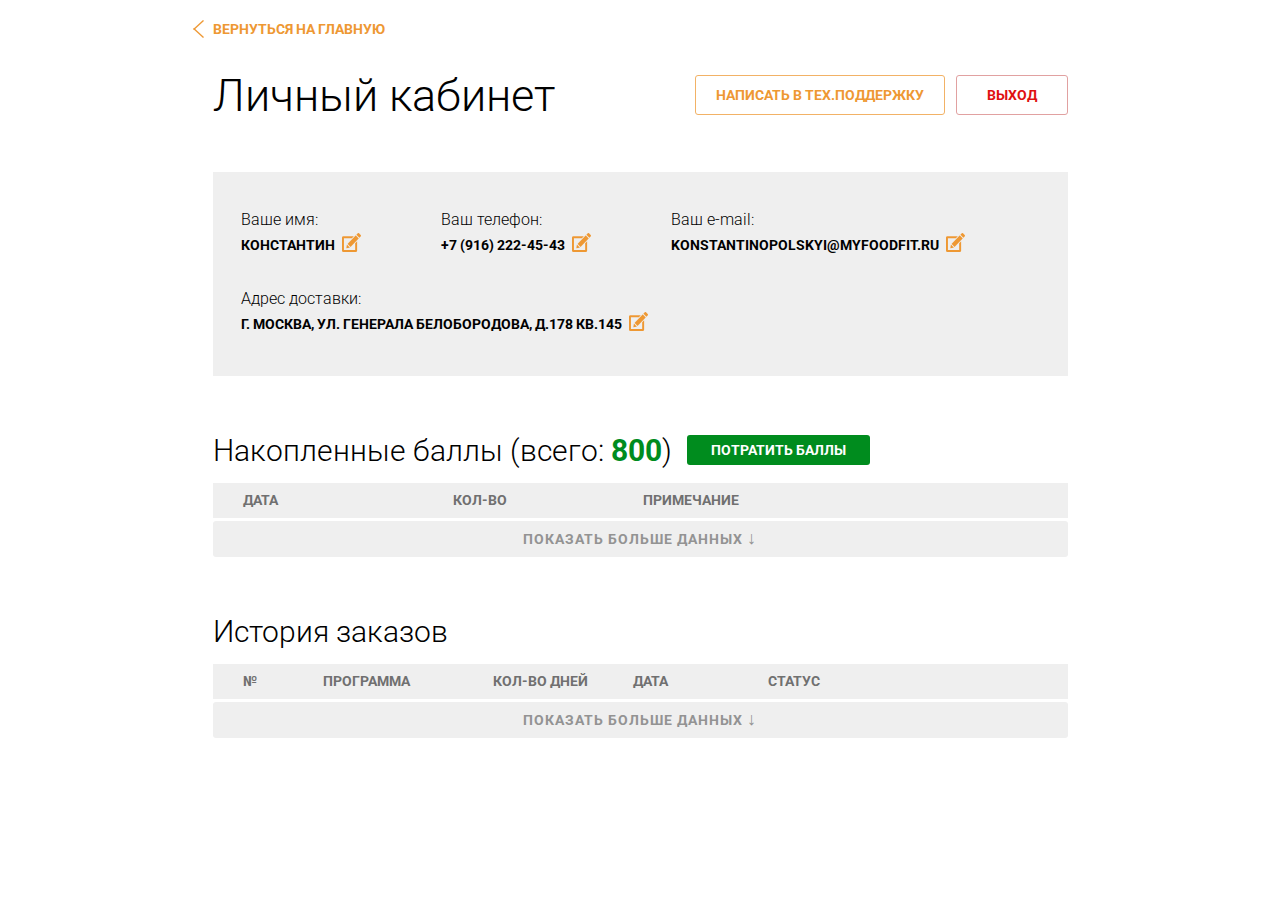
==== cabinet.html @ 125249e1 "cabinet, forms" ====
<!DOCTYPE html>
<html lang="ru">
    <head>
        <meta charset="utf-8" />
        <title>MY FOOD FIT</title>

        <link rel="stylesheet" href="https://fonts.googleapis.com/css?family=Roboto:300,300i,400,700&amp;subset=cyrillic" />
        <link rel="stylesheet" href="css/styles.css" />
        <link rel="stylesheet" href="js/slick/slick.css" />
        <link rel="stylesheet" href="js/chosen/chosen.css" />
        <link rel="stylesheet" href="js/jquery-ui-1.12.1.custom/jquery-ui.css" />

        <script src="js/jquery-3.2.1.min.js"></script>
        <script src="js/slick/slick.min.js"></script>
        <script src="js/jquery.scrollTo.min.js"></script>
        <script src="js/jquery.maskedinput.js"></script>
        <script src="js/validation/jquery.validate.min.js"></script>
        <script src="js/validation/messages_ru.js"></script>
        <script src="js/chosen/chosen.jquery.min.js"></script>
        <script src="js/jquery-ui-1.12.1.custom/jquery-ui.min.js"></script>
        <script src="js/jquery-ui-1.12.1.custom/datepicker-ru.js"></script>
        <script src="js/jquery.scrollTo.min.js"></script>
        <script src="js/tools.js"></script>

        <meta name="viewport" content="width=device-width" />
    </head>

    <body>

        <!-- wrapper -->
        <div class="wrapper">

            <!-- cabinet -->
            <div class="cabinet">
                <div class="cabinet-back-link"><a href="#">вернуться на главную</a></div>
                <div class="cabinet-header">
                    <div class="cabinet-header-title">Личный кабинет</div>
                    <div class="cabinet-header-links">
                        <a href="windows/support.html" class="support-link window-link">написать в тех.поддержку</a>
                        <a href="#" class="logout-link">выход</a>
                    </div>
                </div>

                <!-- cabinet profile -->
                <div class="cabinet-profile">
                    <div class="cabinet-profile-inner">
                        <div class="cabinet-profile-item">
                            <div class="cabinet-profile-item-title">Ваше имя:</div>
                            <div class="cabinet-profile-item-value">Константин <a href="#" class="cabinet-profile-item-edit"></a></div>

                        </div>
                        <div class="cabinet-profile-item">
                            <div class="cabinet-profile-item-title">Ваш телефон:</div>
                            <div class="cabinet-profile-item-value">+7 (916) 222-45-43 <a href="#" class="cabinet-profile-item-edit"></a></div>

                        </div>
                        <div class="cabinet-profile-item">
                            <div class="cabinet-profile-item-title">Ваш e-mail:</div>
                            <div class="cabinet-profile-item-value">konstantinopolskyi@myfoodfit.ru <a href="#" class="cabinet-profile-item-edit"></a></div>

                        </div>
                        <div class="cabinet-profile-item">
                            <div class="cabinet-profile-item-title">Адрес доставки:</div>
                            <div class="cabinet-profile-item-value">г. москва, ул. генерала белобородова, д.178 кв.145 <a href="#" class="cabinet-profile-item-edit"></a></div>

                        </div>
                    </div>
                </div>
                <!-- cabinet profile END -->

                <!-- cabinet block -->
                <div class="cabinet-block">
                    <div class="cabinet-block-header">Накопленные баллы (всего: <strong>800</strong>) <a href="#">потратить баллы</a></div>
                    <div class="cabinet-block-cols">
                        <div class="cabinet-block-col cabinet-block-col-1">Дата</div>
                        <div class="cabinet-block-col cabinet-block-col-2">Кол-во</div>
                        <div class="cabinet-block-col cabinet-block-col-3">Примечание</div>
                    </div>
                    <div class="cabinet-block-rows">
                        <div class="cabinet-block-row">
                            <div class="cabinet-block-row-item cabinet-block-row-item-1"><span class="cabinet-block-row-item-title-mobile">Дата:</span> 12.12.2017</div>
                            <div class="cabinet-block-row-item cabinet-block-row-item-2 inc"><span class="cabinet-block-row-item-title-mobile">Кол-во:</span> +250</div>
                            <div class="cabinet-block-row-item cabinet-block-row-item-3"><span class="cabinet-block-row-item-title-mobile">Примечание:</span> Начисление баллов за заказ №3288</div>
                        </div>
                        <div class="cabinet-block-row">
                            <div class="cabinet-block-row-item cabinet-block-row-item-1"><span class="cabinet-block-row-item-title-mobile">Дата:</span> 12.12.2017</div>
                            <div class="cabinet-block-row-item cabinet-block-row-item-2 dec"><span class="cabinet-block-row-item-title-mobile">Кол-во:</span> -100</div>
                            <div class="cabinet-block-row-item cabinet-block-row-item-3"><span class="cabinet-block-row-item-title-mobile">Примечание:</span> Списание баллов в оплату заказа №1122</div>
                        </div>
                        <div class="cabinet-block-row">
                            <div class="cabinet-block-row-item cabinet-block-row-item-1"><span class="cabinet-block-row-item-title-mobile">Дата:</span> 12.12.2017</div>
                            <div class="cabinet-block-row-item cabinet-block-row-item-2 inc"><span class="cabinet-block-row-item-title-mobile">Кол-во:</span> +250</div>
                            <div class="cabinet-block-row-item cabinet-block-row-item-3"><span class="cabinet-block-row-item-title-mobile">Примечание:</span> Начисление баллов за заказ №3344</div>
                        </div>
                    </div>
                    <div class="cabinet-block-ctrl">
                        <a href="#" class="cabinet-block-hide">Показать меньше данных <span class="arrow">&uarr;</span></a>
                        <a href="#" class="cabinet-block-more">Показать больше данных <span class="arrow">&darr;</span></a>
                    </div>
                </div>
                <!-- cabinet block END -->

                <!-- cabinet block -->
                <div class="cabinet-block">
                    <div class="cabinet-block-header">История заказов</div>
                    <div class="cabinet-block-cols">
                        <div class="cabinet-block-col cabinet-block-col-4">№</div>
                        <div class="cabinet-block-col cabinet-block-col-5">Программа</div>
                        <div class="cabinet-block-col cabinet-block-col-6">Кол-во дней</div>
                        <div class="cabinet-block-col cabinet-block-col-7">Дата</div>
                        <div class="cabinet-block-col cabinet-block-col-8">Статус</div>
                    </div>
                    <div class="cabinet-block-rows">
                        <div class="cabinet-block-row">
                            <div class="cabinet-block-row-item cabinet-block-row-item-4"><span class="cabinet-block-row-item-title-mobile">№:</span> 3288</div>
                            <div class="cabinet-block-row-item cabinet-block-row-item-5"><span class="cabinet-block-row-item-title-mobile">Программа:</span> Офис</div>
                            <div class="cabinet-block-row-item cabinet-block-row-item-6"><span class="cabinet-block-row-item-title-mobile">Кол-во дней:</span> 15</div>
                            <div class="cabinet-block-row-item cabinet-block-row-item-7"><span class="cabinet-block-row-item-title-mobile">Дата:</span> 04.09.2017</div>
                            <div class="cabinet-block-row-item cabinet-block-row-item-8 status-1"><span class="cabinet-block-row-item-title-mobile">Статус:</span> Получено</div>
                            <div class="cabinet-block-row-item cabinet-block-row-item-9"><a href="#">повторить</a></div>
                        </div>
                        <div class="cabinet-block-row">
                            <div class="cabinet-block-row-item cabinet-block-row-item-4"><span class="cabinet-block-row-item-title-mobile">№:</span> 6677</div>
                            <div class="cabinet-block-row-item cabinet-block-row-item-5"><span class="cabinet-block-row-item-title-mobile">Программа:</span> Снижение веса</div>
                            <div class="cabinet-block-row-item cabinet-block-row-item-6"><span class="cabinet-block-row-item-title-mobile">Кол-во дней:</span> 7</div>
                            <div class="cabinet-block-row-item cabinet-block-row-item-7"><span class="cabinet-block-row-item-title-mobile">Дата:</span> 11.08.2017</div>
                            <div class="cabinet-block-row-item cabinet-block-row-item-8 status-2"><span class="cabinet-block-row-item-title-mobile">Статус:</span> В пути</div>
                            <div class="cabinet-block-row-item cabinet-block-row-item-9"><a href="#">повторить</a></div>
                        </div>
                        <div class="cabinet-block-row">
                            <div class="cabinet-block-row-item cabinet-block-row-item-4"><span class="cabinet-block-row-item-title-mobile">№:</span> 3321</div>
                            <div class="cabinet-block-row-item cabinet-block-row-item-5"><span class="cabinet-block-row-item-title-mobile">Программа:</span> Баланс</div>
                            <div class="cabinet-block-row-item cabinet-block-row-item-6"><span class="cabinet-block-row-item-title-mobile">Кол-во дней:</span> 21</div>
                            <div class="cabinet-block-row-item cabinet-block-row-item-7"><span class="cabinet-block-row-item-title-mobile">Дата:</span> 21.07.2017</div>
                            <div class="cabinet-block-row-item cabinet-block-row-item-8 status-3"><span class="cabinet-block-row-item-title-mobile">Статус:</span> Отказ</div>
                            <div class="cabinet-block-row-item cabinet-block-row-item-9"><a href="#">повторить</a></div>
                        </div>
                    </div>
                    <div class="cabinet-block-ctrl">
                        <a href="#" class="cabinet-block-hide">Показать меньше данных <span class="arrow">&uarr;</span></a>
                        <a href="#" class="cabinet-block-more">Показать больше данных <span class="arrow">&darr;</span></a>
                    </div>
                </div>
                <!-- cabinet block END -->

            </div>
            <!-- cabinet END -->

        </div>
        <!-- wrapper END -->

    </body>
</html>
---- css/styles.css ----
* {outline:none}

html {min-width:320px}

body {min-width:320px; margin:0; padding:0; font:16px/24px Roboto, sans-serif; color:#707070; background:#fff; -webkit-text-size-adjust:100%}

a {color:#eb8e21; text-decoration:none}
a:hover {color:#3a3a3a}

img {border:none}

p {margin:16px 0; padding:0}

form {margin:0; padding:0}

.form-label {font-weight:300; color:#000; padding:23px 0 3px 0}
.form-input {position:relative}
.form-input-date:before {content:""; display:block; position:absolute; right:13px; top:16px; width:17px; height:18px; background:url(../images/form-input-date.svg)}

.form-input input,
.form-input textarea {position:relative; border:1px solid #c1c1c1; font:bold 14px/20px Roboto, sans-serif; text-transform:uppercase; color:#000; vertical-align:top; margin:0; padding:13px 24px 15px 24px; width:100%; height:50px; box-sizing:border-box; outline:none; border-radius:3px; background:url(../images/blank.gif); -webkit-appearance:none}
.form-input textarea {height:auto; resize:none; overflow:auto; text-transform:none}
.form-input input.error,
.form-input textarea.error {border-color:#f39898}

label.error {display:block; color:#e62c2c; font-size:11px; line-height:14px; font-style:italic}

::-ms-clear {display:none}

.form-select select {position:relative; border:1px solid #c1c1c1; font:bold 14px/20px Roboto, sans-serif; text-transform:uppercase; color:#000; vertical-align:top; margin:0; padding:13px 24px 15px 24px; width:100%; height:50px; box-sizing:border-box; outline:none; border-radius:3px; background:url(../images/blank.gif); -webkit-appearance:none}

.wrapper {min-width:320px; width:100%; position:relative; overflow:hidden}

.container {max-width:1110px; margin:0 auto; padding:0 15px}
.container:after {content:"."; display:block; clear:both; visibility:hidden; height:0}

@media screen and (max-width:1199px) {
    .container {padding:0 35px}
}

@media screen and (max-width:767px) {
    .container {padding:0 20px}
}

header {position:fixed; left:0; top:0; right:0; z-index:99}
header.fixed {background:#ee9833; height:100px}

.logo {float:left; line-height:0; margin:50px 0 0 0; position:relative; width:34%}
.logo img {width:201px; height:99px}

header.fixed .logo {margin:24px 0 0 0}
header.fixed .logo img {width:103px; height:51px}

@media screen and (max-width:1199px) {
    .logo {width:30%}
    .logo img {width:151px; height:75px}
}

@media screen and (max-width:767px) {
    .logo {width:auto; float:none; margin:0; position:absolute; left:0; right:0; text-align:center; top:110px}
    header.fixed .logo {top:0; margin:24px 0 0 0}
    header.fixed .logo img {width:103px; height:51px}
}

@media screen and (max-width:479px) {
    header.fixed .logo {margin-left:-50px}
}

.header-nav-link {display:none}

@media screen and (max-width:767px) {
    .header-nav-link {display:block; float:left; margin:30px 0 0 0; width:38px; height:19px; border-top:5px solid #fff; border-bottom:5px solid #fff; position:relative}
    .header-nav-link:after {content:""; display:block; position:absolute; left:0; top:7px; right:0; height:5px; background:#fff}
}

.mobile-menu {display:none}

@media screen and (max-width:767px) {
    .mobile-menu-open {overflow:hidden}
    .mobile-menu-open body {overflow:hidden}
    .mobile-menu-open .header-nav-link {z-index:99; border-top:none; border-bottom:none; width:29px; margin-left:-6px}
    .mobile-menu-open .header-nav-link:before,
    .mobile-menu-open .header-nav-link:after {content:""; display:block; position:absolute; left:0; top:7px; right:0; height:5px; background:#fff}
    .mobile-menu-open .header-nav-link:before {transform:rotate(45deg)}
    .mobile-menu-open .header-nav-link:after {transform:rotate(-45deg)}
    .mobile-menu-open .mobile-menu {display:block; position:fixed; left:0; top:0; right:0; bottom:0; z-index:98; background:rgba(210, 156, 60, .94); overflow:auto; padding:70px 20px 0 20px}
    .mobile-menu ul {margin:0; padding:0 0 70px 0; list-style:none; font-size:14px; line-height:46px; text-align:center; text-transform:uppercase; border-top:1px solid #f2b266}
    .mobile-menu ul li {border-bottom:1px solid #f2b266; margin:0; padding:0}
    .mobile-menu ul li a {display:block; color:#fff; text-decoration:none}
    .mobile-menu-cart-count {position:absolute; display:inline-block; vertical-align:top; margin:7px 0 0 3px; width:14px; height:14px; border-radius:50%; background:#fff4e8; font-size:9px; line-height:14px; color:#000}
}

nav {float:left; text-transform:uppercase; font-size:14px; font-weight:bold; padding:89px 0 0 0; letter-spacing:1px}
nav ul {margin:0; padding:0; list-style:none}
nav ul li {float:left; margin:0 0 0 40px; padding:0}
nav ul li:first-child {margin:0}
nav ul li a {color:#fff}
nav ul li a:hover {color:#fff}

header.fixed nav {padding:38px 0 0 0}

@media screen and (max-width:1199px) {
    nav {padding:80px 0 0 0}
}

@media screen and (max-width:767px) {
    nav {display:none}
}

.header-phone {float:left; text-transform:uppercase; color:#fff; letter-spacing:1px; padding:72px 0 0 140px}
.header-phone-title {opacity:.8; font-size:9px; line-height:12px}
.header-phone-link {font-weight:bold; padding:2px 0 0 0}
.header-phone-link a {color:#fff}

header.fixed .header-phone {padding-top:32px}

@media screen and (max-width:1199px) {
    .header-phone {padding:65px 0 0 60px}
}

@media screen and (max-width:767px) {
    .header-phone {display:none}
}

.header-ctrl {float:right; padding:78px 0 0 0}
.header-user {float:left; width:43px; height:43px; text-align:center; line-height:43px; border:1px solid #fff}
.header-user:before {content:""; display:inline-block; vertical-align:middle; width:19px; height:19px; background:url(../images/header-user.png)}
.header-cart {float:left; width:43px; height:43px; margin:0 0 0 5px; text-align:center; line-height:43px; border:1px solid #fff; background:#fff; position:relative}
.header-cart:before {content:""; display:inline-block; vertical-align:middle; width:20px; height:20px; background:url(../images/header-cart.png)}
.header-cart-count {display:block; position:absolute; right:-12px; top:-13px; width:23px; height:23px; border-radius:50%; background:#ee9833; color:#fff; font-size:12px; line-height:23px; text-align:center}

header.fixed  .header-ctrl {padding:27px 0 0 0}
header.fixed  .header-cart-count {background:#ffd7a8; color:#000}

@media screen and (max-width:1199px) {
    .header-ctrl {padding:68px 0 0 0}
}

@media screen and (max-width:767px) {
    .header-ctrl {padding:28px 0 0 0}
}

.slider-list {font-size:0; line-height:0; letter-spacing:-1px; position:relative; width:100%; white-space:nowrap}
.slider-item {display:inline-block; vertical-align:top; width:100%; background:#000 no-repeat center; background-size:cover; white-space:normal}
.slider-item-inner {height:675px; position:relative}
.slider-item-content {position:absolute; left:0; bottom:100px; right:0}
.slider-item-text {display:inline-block; vertical-align:top; color:#fff; font-weight:300; font-size:45px; line-height:50px; letter-spacing:0; padding:6px 18px 9px 18px; margin:0 0 0 -18px; background:rgba(0, 0, 0, .35)}
.slider-list .slick-dots {z-index:2; font-size:0; line-height:0; letter-spacing:-1px; margin:0; padding:0; list-style:none; position:absolute; bottom:51px; left:0; right:0; text-align:center}
.slider-list .slick-dots li {margin:0 5px; padding:0; display:inline-block; vertical-align:middle}
.slider-list .slick-dots li button {display:block; width:10px; height:10px; border-radius:50%; border:none; background:#fff; opacity:.25; margin:0; padding:0; outline:none; -webkit-appearance:none; cursor:pointer; font-size:0; line-height:0; text-indent:100px}
.slider-list .slick-dots li button:hover {opacity:.5}
.slider-list .slick-dots li.slick-active button {opacity:1; cursor:default; width:16px; height:16px}
.slider-list .slick-prev,
.slider-list .slick-next {display:block; position:absolute; z-index:2; top:50%; width:51px; height:102px; border:none; border-radius:0; background:url(../images/slider-arrows.png); margin:-51px 0 0 0; padding:0; outline:none; -webkit-appearance:none; cursor:pointer}
.slider-list .slick-prev {left:0}
.slider-list .slick-next {right:0; background-position:-52px top}

@media screen and (max-width:1199px) {
    .slider-item-inner {height:566px}
    .slider-item-content {bottom:66px}
    .slider-item-text {font-size:38px; line-height:42px}
    .slider-list .slick-dots {bottom:35px}
}

@media screen and (max-width:767px) {
    .slider-item-content {bottom:79px}
    .slider-item-text {font-size:28px; line-height:33px; margin:0}
    .slider-item-text br {display:none}
}

.how {padding:90px 0 97px 0}
.how h2 {text-align:center; margin:0; padding:0; font-weight:300; font-size:45px; line-height:50px; color:#383838}

@media screen and (max-width:1199px) {
    .how {padding:72px 0 23px 0}
    .how h2 {font-size:38px; line-height:42px}
}

@media screen and (max-width:767px) {
    .how {padding:62px 0 36px 0}
    .how h2 {font-size:28px; line-height:33px}
}

.how-steps {padding:66px 0 0 0}
.how-steps:before {content:""; display:block; width:896px; height:94px; margin:0 auto; background:url(../images/how.png)}
.how-step {float:left; width:33.33%; text-align:center; padding:35px 0 0 0}
.how-step-icon {display:none}
.how-step-text {margin:16px 0}

@media screen and (max-width:1199px) {
    .how-steps {padding:10px 0 0 0}
    .how-steps:before {display:none}
    .how-step {float:none; width:100%; display:table; text-align:left; padding:0; margin:0 0 60px 0}
    .how-step-icon {display:table-cell; vertical-align:bottom; line-height:0; padding:0 0 3px 60px; width:160px; text-align:center}
    .how-step-text {display:table-cell; vertical-align:bottom; margin:0; padding:0 60px 0 0}
    .how-step-text br {display:none}
    .how-step-text p {margin:0; display:inline}
}

@media screen and (max-width:767px) {
    .how-steps {padding:32px 0 0 0}
    .how-step {display:block; width:auto; margin:0 0 38px 0}
    .how-step-icon {display:block; padding:0; width:auto}
    .how-step-text {display:block; padding:17px 20px 0 20px; text-align:center}
}

.reviews {padding:0 0 115px 0}
.reviews-inner {margin:0 -30px; background:#ededed; border-radius:6px; padding:82px 0 100px 0}
.reviews-inner h2 {text-align:center; margin:0; padding:0 0 36px 0; font-weight:300; font-size:45px; line-height:50px; color:#000}
.reviews-slider {position:relative; width:100%; font-size:0; line-height:0; letter-spacing:-1px; white-space:nowrap; overflow:hidden}
.reviews-slider-item {display:inline-block; vertical-align:top; width:100%; position:relative; white-space:normal}
.reviews-slider-item-inner {display:table; width:720px; margin:0 auto}
.reviews-slider-item-photo {display:table-cell; vertical-align:top; width:321px; height:321px}
.reviews-slider-item-photo img {position:absolute; right:-160px; top:0; display:block; width:321px; border-radius:50%; opacity:.13}
.slick-current .reviews-slider-item-photo img {position:static; left:auto; right:auto; top:auto; opacity:1}
.slick-current+.slick-slide .reviews-slider-item-photo img {left:-160px; right:auto}
.reviews-slider-item-content {display:table-cell; vertical-align:middle; padding:0 0 0 45px}
.reviews-slider-item-name {text-transform:uppercase; font-weight:bold; font-size:16px; line-height:22px; letter-spacing:0; color:#000}
.reviews-slider-item-info {font-weight:300; font-size:14px; line-height:19px; letter-spacing:0; color:#6f6f6f; padding:20px 0 0 0}
.reviews-slider-item-text {font-weight:300; font-size:16px; line-height:26px; letter-spacing:0; color:#000; padding:25px 0 0 0}
.reviews-slider .slick-prev,
.reviews-slider .slick-next {display:block; position:absolute; z-index:2; top:50%; width:78px; height:78px; border:none; border-radius:50%; background:#fff; margin:-39px 0 0 0; padding:0; outline:none; -webkit-appearance:none; cursor:pointer}
.reviews-slider .slick-prev {left:120px}
.reviews-slider .slick-next {right:120px}
.reviews-slider .slick-prev:after,
.reviews-slider .slick-next:after {content:""; display:block; width:16px; height:28px; position:absolute; left:50%; top:50%; margin:-14px 0 0 -8px; background:url(../images/reviews-slider-arrows.png)}
.reviews-slider .slick-next:after {background-position:-17px top}

@media screen and (max-width:1199px) {
    .reviews {padding:0 0 95px 0}
    .reviews-inner {padding:73px 0 76px 0; margin:0 -35px; border-radius:0}
    .reviews-inner h2 {font-size:38px; line-height:42px; padding:0 0 54px 0}
    .reviews-slider-item-inner {width:540px}
    .reviews-slider-item-photo {width:257px; height:257px}
    .reviews-slider-item-photo img {position:static; left:auto; right:auto; top:auto; opacity:1; width:257px; height:257px}
    .reviews-slider .slick-prev {top:85px; margin-top:0; left:10px}
    .reviews-slider .slick-next {top:85px; margin-top:0; right:10px}
}

@media screen and (max-width:767px) {
    .reviews {padding:0}
    .reviews-inner {padding:58px 20px 75px 20px; margin:0 -20px}
    .reviews-inner h2 {font-size:28px; line-height:33px}
    .reviews-slider-item-inner {width:auto; display:block}
    .reviews-slider-item-photo {display:block; margin:0 auto}
    .reviews-slider-item-content {display:block; text-align:center; padding:33px 0 0 0}
}

.reviews-next {display:none}

@media screen and (max-width:767px) {
    .reviews-next {display:block; padding:30px 0 0 0}
    .reviews-next a {display:block; width:190px; height:50px; color:#fff; margin:0 auto; border-radius:3px; font-weight:bold; font-size:14px; line-height:50px; text-transform:uppercase; letter-spacing:1px; background:#ee9833; text-align:center}
    .reviews-next a:hover {background:#3a3a3a}
}

.reviews-preview {text-align:center; font-size:0; line-height:0; letter-spacing:-1px}
.reviews-preview-item {display:inline-block; vertical-align:top; position:relative; padding:60px 0 0 0; margin:0 0 0 120px}
.reviews-preview-item:first-child {margin:0}
.reviews-preview-item.active:after {content:""; display:block; width:0; height:0; border-top:17px solid #ededed; border-left:17px solid transparent; border-right:17px solid transparent; position:absolute; left:50%; top:0; margin-left:-17px}
.reviews-preview-item a {display:inline-block; max-width:100px}
.reviews-preview-item.active a {color:#3a3a3a}
.reviews-preview-item-img {width:64px; margin:0 auto; position:relative}
.reviews-preview-item.active .reviews-preview-item-img:after {content:""; display:block; position:absolute; left:-7px; top:-7px; right:-7px; bottom:-7px; border:3px solid #0e50a9; opacity:.1; border-radius:50%}
.reviews-preview-item-img img {width:100%; border-radius:50%}
.reviews-preview-item-name {font-weight:bold; text-transform:uppercase; font-size:14px; line-height:25px; letter-spacing:0; padding:11px 0 0 0}

@media screen and (max-width:1199px) {
    .reviews-preview-item {padding:40px 0 0 0; margin:0 0 0 50px}
    .reviews-preview-item:first-child {margin:0}
}

@media screen and (max-width:767px) {
    .reviews-preview {display:none}
}

.menu {background:#3a3a3a url(../images/menu.jpg) no-repeat center top; background-size:100% auto; padding:103px 0 132px 0}
.menu h2 {text-align:center; margin:0; padding:0; font-weight:300; font-size:45px; line-height:50px; color:#fff}

@media screen and (max-width:1199px) {
    .menu {padding:80px 0 103px 0}
    .menu h2 {font-size:38px; line-height:42px}
}

@media screen and (max-width:767px) {
    .menu {padding:68px 0 74px 0}
    .menu h2 {font-size:28px; line-height:33px; padding:0 30px}
}

.menu-types-mobile {display:none}

@media screen and (max-width:767px) {
    .menu-types-mobile {display:block; width:255px; margin:0 auto; padding:31px 0 0 0}
    .menu-types-mobile-title {color:#fff; font-weight:300; padding:0 0 2px 0}
    .menu-types-mobile-select {position:relative; cursor:pointer}
    .menu-types-mobile-select-value {position:relative; background:#fff; border-radius:3px; font-weight:bold; font-size:14px; line-height:50px; padding:0 0 0 25px; color:#000; text-transform:uppercase; box-shadow:0 2px 5px rgba(0, 0, 0, .4)}
    .menu-types-mobile-select-value:after {content:""; display:block; position:absolute; width:15px; height:9px; right:14px; top:21px; background:url(../images/select.png)}
    .menu-types-mobile-select.open .menu-types-mobile-select-value {border-radius:3px 3px 0 0}
    .menu-types-mobile-select.open .menu-types-mobile-select-value:after {background-position:left -10px}
    .menu-types-mobile-select-list {display:none; position:absolute; left:0; top:100%; right:0; background:#fff; border-radius:0 0 3px 3px; z-index:99; box-shadow:0 5px 5px rgba(0, 0, 0, .4)}
    .menu-types-mobile-select.open .menu-types-mobile-select-list {display:block}
    .menu-types-mobile-select-list ul {margin:0; padding:0; list-style:none; font-size:14px; font-weight:bold; text-transform:uppercase; line-height:50px}
    .menu-types-mobile-select-list ul li {margin:0; padding:0 0 0 25px}
    .menu-types-mobile-select-list ul li:last-child {border-radius:0 0 3px 3px}
    .menu-types-mobile-select-list ul li:hover,
    .menu-types-mobile-select-list ul li.active {background:#f0f0f0}
}

.menu-types {margin:0 -15px; padding:72px 0 0 0}
.menu-types:after {content:"."; display:block; clear:both; visibility:hidden; height:0}
.menu-type {float:left; width:25%; padding:0 15px; box-sizing:border-box}
.menu-type a {display:block; width:191px; margin:0 auto; position:relative; border-radius:3px; background:#ee9833; padding:0 32px 25px 32px; text-align:center}
.menu-type.active a {background:#fff; border-radius:3px 3px 0 0}
.menu-type.active a:after {content:""; display:block; width:0; height:0; position:absolute; right:0; bottom:-26px; border-top:26px solid #fff; border-right:38px solid transparent; border-left:217px solid transparent}
.menu-type-icon {line-height:88px; height:88px}
.menu-type-icon svg {display:inline-block; vertical-align:bottom}
.menu-type-icon path {fill:#fcd09d}
.menu-type.active .menu-type-icon path {fill:#cdcac7}
.menu-type-icon img {vertical-align:bottom}
.menu-type-icon img:nth-child(2) {display:none}
.menu-type.active .menu-type-icon img:nth-child(1) {display:none}
.menu-type.active .menu-type-icon img:nth-child(2) {display:inline-block}
.menu-type-title {text-transform:uppercase; font-weight:bold; font-size:14px; line-height:20px; color:#fff; padding:31px 0 0 0; letter-spacing:1px}
.menu-type.active .menu-type-title {color:#ee9833}
.menu-type-text {font-size:14px; line-height:20px; color:#fff; opacity:.8; padding:15px 0 0 0; min-height:80px}
.menu-type.active .menu-type-text {color:#707070}
.menu-type-price {font-size:20px; color:#fff}
.menu-type-price:before {content:""; display:block; width:65px; height:3px; background:#fff; opacity:.8; margin:12px auto 10px auto}
.menu-type.active .menu-type-price {color:#ee9833}
.menu-type.active .menu-type-price:before {background:#acacac}
.menu-type-link {margin:16px 0 0 0; border:1px solid #f2b266; height:48px; border-radius:3px; color:#fff; font-size:14px; font-weight:bold; line-height:48px; text-transform:uppercase; letter-spacing:1px}
.menu-type.active .menu-type-link {border-color:#ee9833; background:#ee9833}

@media screen and (max-width:1199px) {
    .menu-types {margin:0 45px; padding:43px 0 0 0; font-size:0; line-height:0; letter-spacing:-1px; white-space:nowrap}
    .menu-type {float:none; display:inline-block; vertical-align:top; font-size:16px; line-height:24px; letter-spacing:0; white-space:normal; width:50%; padding-bottom:26px}
    .slick-slide .menu-type-icon img {display:inline-block}
    .slick-slide .menu-type-icon img:nth-child(2) {display:none}
    .slick-slide.menu-type.active .menu-type-icon img:nth-child(1) {display:none}
    .slick-slide.menu-type.active .menu-type-icon img:nth-child(2) {display:inline-block}
    .menu-types .slick-prev,
    .menu-types .slick-next {display:block; position:absolute; z-index:2; top:202px; width:28px; height:51px; border:none; border-radius:0; background:url(../images/menu-types-arrows.png); margin:0; padding:0; outline:none; -webkit-appearance:none; cursor:pointer}
    .menu-types .slick-prev {left:-45px}
    .menu-types .slick-next {right:-45px; background-position:-30px top}
    .menu-types .slick-prev.slick-disabled,
    .menu-types .slick-next.slick-disabled {cursor:default; opacity:.4}
}

@media screen and (max-width:767px) {
    .menu-types {margin:0; padding:25px 0 0 0}
    .menu-type {display:none; width:100%}
    .menu-type.active {display:block}
}

.menu-tab {display:none}
.menu-tab.active {display:block}


.menu-days-mobile {display:none}

@media screen and (max-width:767px) {
    .menu-days-mobile {display:block; width:255px; margin:0 auto; padding:31px 0 10px 0}
    .menu-days-mobile-title {color:#fff; font-weight:300; padding:0 0 2px 0}
    .menu-days-mobile-select {position:relative; cursor:pointer}
    .menu-days-mobile-select-value {position:relative; background:#fff; border-radius:3px; font-weight:bold; font-size:14px; line-height:50px; padding:0 0 0 25px; color:#000; text-transform:uppercase; box-shadow:0 2px 5px rgba(0, 0, 0, .4)}
    .menu-days-mobile-select-value:after {content:""; display:block; position:absolute; width:15px; height:9px; right:14px; top:21px; background:url(../images/select.png)}
    .menu-days-mobile-select.open .menu-days-mobile-select-value {border-radius:3px 3px 0 0}
    .menu-days-mobile-select.open .menu-days-mobile-select-value:after {background-position:left -10px}
    .menu-days-mobile-select-list {display:none; position:absolute; left:0; top:100%; right:0; background:#fff; border-radius:0 0 3px 3px; z-index:99; box-shadow:0 5px 5px rgba(0, 0, 0, .4)}
    .menu-days-mobile-select.open .menu-days-mobile-select-list {display:block}
    .menu-days-mobile-select-list ul {margin:0; padding:0; list-style:none; font-size:14px; font-weight:bold; text-transform:uppercase; line-height:50px}
    .menu-days-mobile-select-list ul li {margin:0; padding:0 0 0 25px}
    .menu-days-mobile-select-list ul li:last-child {border-radius:0 0 3px 3px}
    .menu-days-mobile-select-list ul li:hover,
    .menu-days-mobile-select-list ul li.active {background:#f0f0f0}
}

.menu-days {text-align:center; font-weight:300; font-size:14px; line-height:20px; letter-spacing:1px; text-transform:uppercase; padding:77px 0 0 0}
.menu-days ul {display:inline-block; vertical-align:top; margin:0; padding:0; list-style:none}
.menu-days ul li {float:left; margin:0 0 0 12px; padding:0 5px 2px 5px}
.menu-days ul li:first-child {margin:0}
.menu-days ul li.active {font-weight:bold; border-bottom:3px solid #ee9833}
.menu-days ul li a {color:#fff}

@media screen and (max-width:1199px) {
    .menu-days {padding:61px 0 0 0}
}

@media screen and (max-width:767px) {
    .menu-days {display:none}
}

.menu-day {display:none; margin:0 -15px; font-size:0; line-height:0; letter-spacing:-1px; padding:23px 0 0 0}
.menu-day.active {display:block}
.menu-day-item {display:inline-block; vertical-align:top; width:25%; padding:25px 15px 0 15px; box-sizing:border-box}
.menu-day-item-inner {background:#fff; border-radius:3px 0 0 0}
.menu-day-item-img img {display:block; width:100%; border-radius:3px 0 0 0}
.menu-day-item-content {padding:0 30px 37px 30px}
.menu-day-item-text {font-size:16px; line-height:25px; letter-spacing:0; padding:24px 0 0 0; font-weight:300}
.menu-day-item-value {border-top:1px solid #e1e1e1; border-bottom:1px solid #e1e1e1; font-weight:bold; font-size:14px; line-height:20px; letter-spacing:0; padding:16px 0 13px 0; margin:25px 0 0 0}
.menu-day-item-value:after {content:"."; display:block; clear:both; visibility:hidden; height:0}
.menu-day-item-value-energy {float:left}
.menu-day-item-value-weight {float:right}
.menu-day-item-contain {margin:0; padding:13px 0 0 0; font-size:12px; line-height:25px; font-weight:300; letter-spacing:0}
.menu-day-item-contain:after {content:"."; display:block; clear:both; visibility:hidden; height:0}
.menu-day-item-contain dt {float:left; clear:left; margin:0; padding:0}
.menu-day-item-contain dd {float:right; clear:right; margin:0; padding:0}

@media screen and (max-width:1199px) {
    .menu-day {margin:0 auto; width:610px; padding:0}
    .menu-day-item {width:50%; padding-left:25px; padding-right:25px; padding-top:40px}
}

@media screen and (max-width:767px) {
    .menu-day {width:255px}
    .menu-day-item {width:100%; padding:15px 0 0 0}
}

.menu-day-summ {display:inline-block; vertical-align:top; width:25%; padding:25px 15px 0 15px; box-sizing:border-box}
.menu-day-summ-inner {background:#fff}
.menu-day-summ-content {padding:0 30px; height:300px}
.menu-day-summ-title {font-weight:bold; font-size:14px; text-transform:uppercase; color:#ee9833; line-height:25px; letter-spacing:1px; padding:23px 0 0 0}
.menu-day-summ-energy {font-weight:300; font-size:30px; line-height:30px; letter-spacing:0; color:#000}
.menu-day-summ-contain {margin:0; padding:0; font-size:16px; line-height:25px; font-weight:300; letter-spacing:0; padding:22px 0 0 0}
.menu-day-summ-contain:before {content:""; display:block; width:65px; height:1px; background:#e1e1e1; margin:0 0 21px 0}
.menu-day-summ-contain:after {content:"."; display:block; clear:both; visibility:hidden; height:0}
.menu-day-summ-contain dt {float:left; clear:left; margin:0; padding:0}
.menu-day-summ-contain dd {float:right; clear:right; margin:0; padding:0}

@media screen and (max-width:1199px) {
    .menu-day-summ {padding:40px 25px 0 25px; width:50%}
}

@media screen and (max-width:767px) {
    .menu-day-summ {padding:15px 0 0 0; width:100%}
}

.menu-day-form {display:inline-block; vertical-align:top; padding:25px 15px 0 15px; box-sizing:border-box}
.menu-day-form-inner {background:#fff}
.menu-day-form-content {padding:0 45px 0 30px; height:300px}
.menu-day-form-title {font-weight:bold; font-size:14px; text-transform:uppercase; color:#ee9833; line-height:25px; letter-spacing:1px; padding:23px 0 0 0}
.menu-day-form form {margin:0; padding:15px 0 0 0}

@media screen and (max-width:1199px) {
    .menu-day-form {padding:40px 25px 0 25px}
}

@media screen and (max-width:767px) {
    .menu-day-form {padding:15px 0 0 0; width:100%}
    .menu-day-form-content {padding:0 30px 30px 30px; height:auto}
}

.form-radio {margin:9px 0; font-size:14px; line-height:21px; letter-spacing:1px}
.form-radio:after {content:"."; display:block; clear:both; visibility:hidden; height:0}
.form-radio label {float:left; cursor:pointer}
.form-radio input {display:none}
.form-radio-text {position:relative; padding:0 0 0 30px; font-weight:bold; text-transform:uppercase; color:#000}
.form-radio-text:before {content:""; display:block; position:absolute; left:0; top:0; width:19px; height:19px; border:1px solid #d7d7d7; border-radius:50%}
.form-radio input:checked+.form-radio-text:after {content:""; display:block; position:absolute; left:6px; top:6px; width:9px; height:9px; background:#ee9833; border-radius:50%}
.form-radio-text-price {color:#13a100}
.form-radio-text-discount {font-weight:300; text-transform:none}

@media screen and (max-width:767px) {
    .form-radio-text-discount {display:block}
}

.form-submit {width:190px; margin:34px 0 0 0}
.form-submit input {display:block; vertical-align:top; position:relative; border-radius:3px; background:#ee9833; margin:0; padding:0; outline:none; width:100%; border:none; text-decoration:none; height:50px; box-sizing:border-box; color:#fff; text-align:center; font:bold 14px/50px Roboto, sans-serif; -webkit-appearance:none; cursor:pointer; letter-spacing:1px; text-transform:uppercase}
.form-submit input:hover {background:#3a3a3a}

@media screen and (max-width:767px) {
    .form-submit {margin:34px auto 0 auto}
}

footer {padding:93px 0 94px 0}
.footer-logo {float:left; line-height:0; width:25%}
.footer-logo img {width:152px; height:75px}
.footer-contacts {float:left; width:25%; text-transform:uppercase; padding:12px 0 0 0}
.footer-contacts-title {font-size:12px; opacity:.8}
.footer-contacts-link {font-size:20px; color:#00a4e0; padding:1px 0 0 0}
.footer-contacts-link a {color:#00a4e0}
.footer-social {float:left; width:25%; text-align:center; padding:23px 0 0 0; font-size:0; line-height:0; letter-spacing:-1px}
.footer-social a {display:inline-block; vertical-align:middle; width:41px; height:41px; line-height:41px; border-radius:50%; background:#537599; margin:0 0 0 2px}
.footer-social a:first-child {margin:0}
.footer-social a.footer-social-vk {background:#537599}
.footer-social a.footer-social-fb {background:#3e538e}
.footer-social a svg {display:inline-block; vertical-align:middle}

@media screen and (max-width:1199px) {
    footer {padding:73px 0 87px 0}
    .footer-logo img {width:116px; height:57px}
    .footer-contacts {padding:5px 0 0 0}
    .footer-contacts-link {font-size:16px; padding:0; margin:-1px 0 0 0}
    .footer-social {padding:8px 0 0 0}
}

@media screen and (max-width:767px) {
    footer {padding:55px 0 68px 0; text-align:center}
    .footer-logo {float:none; width:auto; padding:0 0 24px 0}
    .footer-contacts {float:none; width:auto; padding:14px 0 0 0}
    .footer-social {float:none; width:auto; padding:32px 0 0 0}
}

.window-open {overflow:hidden}
.window-open .wrapper {height:100%}

.window {position:fixed; left:0; top:0; right:0; bottom:0; z-index:99997; overflow:auto; background:rgba(129, 70, 31, .85)}
.window-loading {position:absolute; left:50%; top:50%; width:24px; height:24px; margin:-12px 0 0 -12px; background:url(../images/loading.gif)}
.window-container {position:absolute; z-index:99999; left:50%; top:50%}
.window-container-load {position:fixed; left:-9999px; top:-9999px}
.window-content {position:relative; background:#fff; border-radius:6px}
.window-close {display:block; position:absolute; width:27px; height:27px; right:15px; top:15px; z-index:99; background:url(../images/window-close.svg) no-repeat; background-size:100%}

.window-order {width:570px; padding:53px 110px 28px 110px}
.window-order-title {text-align:center; font-weight:300; font-size:45px; line-height:50px; color:#373737; padding:0 0 11px 0}
.window-order-title a {color:#ee9833; text-decoration:none; background:url(../images/dots.png) repeat-x left bottom; margin:0 22px}
.window-order-title span {margin:0 22px}

@media screen and (max-width:1199px) {
    .window-order {padding-left:70px; padding-right:70px}
}

@media screen and (max-width:767px) {
    .window-order {padding-left:25px; padding-right:25px; width:230px}
    .window-order-title {font-size:28px; line-height:32px}
}

.cols {margin:0 -25px}
.cols:after {content:"."; display:block; clear:both; visibility:hidden; height:0}
.col-half {float:left; width:50%; padding:0 25px; box-sizing:border-box}

@media screen and (max-width:767px) {
    .cols {margin:0}
    .col-half {float:none; width:auto; padding:0}
}

.window-order .form-submit {width:290px; margin:0 auto; padding:36px 0 0 0}
.window-order .form-submit input {height:70px; line-height:70px; font-size:18px}
.window-order .form-submit-2 {width:180px}

@media screen and (max-width:767px) {
    .window-order .form-submit {width:100%}
    .window-order .form-submit input {font-size:16px}
    .window-order .form-submit-2 {width:100%}
}

.form-notice {text-align:center; font-weight:300; line-height:21px; color:#000; padding:24px 0 0 0}
.form-notice a {color:#0e50a9}

.form-error {text-align:center; color:#e62c2c; font-weight:300; padding:31px 0 38px 0}
.form-error:before {content:""; display:inline-block; vertical-align:middle; width:42px; height:38px; background:url(../images/form-error.png); margin:-2px 15px 0 0}

.window-forgot-link {font-size:14px; font-weight:bold; text-transform:uppercase}
.window-forgot-link a {color:#ee9833; text-decoration:none}

.window-social {border-top:1px solid #c1c1c1; margin:49px 0 0 0; position:relative; padding:44px 0 20px 0}
.window-social-title {position:absolute; left:0; top:-14px; right:0; text-align:center}
.window-social-title-text {display:inline-block; vertical-align:top; color:#000; font-weight:bold; font-size:14px; padding:0 7px; background:#fff}
.window-social-text {text-align:center; color:#000; font-weight:300}
.window-social .footer-social {float:none; width:auto; padding:8px 0 0 0}
.window-social .footer-social a {margin:0 6px}

.cabinet {max-width:855px; margin:0 auto; padding:0 15px 58px 15px}

@media screen and (max-width:1199px) {
    .cabinet {padding-left:35px; padding-right:35px}
}

@media screen and (max-width:767px) {
    .cabinet {padding-left:20px; padding-right:20px}
}

.cabinet-back-link {text-transform:uppercase; font-size:14px; font-weight:bold; padding:17px 0 0 0}
.cabinet-back-link a {position:relative; color:#ee9833; text-decoration:none}
.cabinet-back-link a:before {content:""; display:inline-block; vertical-align:top; width:11px; height:18px; position:absolute; left:-20px; top:50%; margin-top:-9px; background:url(../images/cabinet-back-link.png)}

@media screen and (max-width:767px) {
    .cabinet-back-link {padding-left:17px}
}

.cabinet-header:after {content:"."; display:block; clear:both; visibility:hidden; height:0}
.cabinet-header-title {float:left; color:#000; font-size:45px; font-weight:300; line-height:50px; padding:30px 0 0 0}
.cabinet-header-links {float:right; font-size:0; line-height:0; letter-spacing:-1px; padding:34px 0 0 0}
.cabinet-header-links a {display:inline-block; vertical-align:top; font-size:14px; font-weight:bold; line-height:38px; letter-spacing:0; margin:0 0 0 11px; text-decoration:none; border-radius:3px; border-width:1px; border-style:solid; text-transform:uppercase}
.cabinet-header-links a:first-child {margin:0}
.cabinet-header-links a.support-link {padding:0 20px; border-color:#f2b266; color:#ee9833}
.cabinet-header-links a.logout-link {padding:0 30px; border-color:#e1a1a1; color:#df1111}

@media screen and (max-width:1199px) {
    .cabinet-header-title {font-size:38px}
}

@media screen and (max-width:767px) {
    .cabinet-header-title {font-size:25px; float:none; text-align:center; padding:20px 0 0 0}
    .cabinet-header-links {float:none; padding:14px 0 0 0}
    .cabinet-header-links a {display:block; margin:0 auto 10px auto; text-align:center}
    .cabinet-header-links a:first-child {margin:0 auto 10px auto}
    .cabinet-header-links a.support-link {padding:0; width:253px}
    .cabinet-header-links a.logout-link {padding:0; width:112px}
}

.cabinet-profile {background:#efefef; padding:21px 28px 25px 28px; margin:51px 0 0 0}
.cabinet-profile-inner {margin:0 0 0 -80px}
.cabinet-profile-inner:after {content:"."; display:block; clear:both; visibility:hidden; height:0}
.cabinet-profile-item {float:left; white-space:nowrap; margin:0 0 0 80px; color:#000; padding:15px 0}
.cabinet-profile-item-title {font-weight:300}
.cabinet-profile-item-value {font-weight:bold; font-size:14px; text-transform:uppercase; padding:1px 0 0 0}
.cabinet-profile-item-edit {display:inline-block; vertical-align:top; width:19px; height:19px; background:url(../images/cabinet-profile-item-edit.png); margin:0 0 0 4px}

@media screen and (max-width:1199px) {
    .cabinet-profile {margin-left:-35px; margin-right:-35px; padding-left:35px; padding-right:35px}
    .cabinet-profile-inner {margin:0 0 0 -30px}
    .cabinet-profile-item {margin:0 0 0 30px}
}

@media screen and (max-width:767px) {
    .cabinet-profile {margin-left:-20px; margin-right:-20px; padding-left:20px; padding-right:20px}
    .cabinet-profile-inner {margin:0}
    .cabinet-profile-item {margin:0; float:none; white-space:normal}
}

.cabinet-block {padding:58px 0 0 0}
.cabinet-block-header {font-weight:300; font-size:30px; line-height:34px; color:#000}
.cabinet-block-header strong {font-weight:bold; color:#008c1e}
.cabinet-block-header a {display:inline-block; margin:-6px 0 0 8px; vertical-align:middle; color:#fff; font-weight:bold; font-size:14px; line-height:30px; border-radius:3px; background:#008c1e; text-decoration:none; text-transform:uppercase; padding:0 24px}

@media screen and (max-width:1199px) {
    .cabinet-block-header {font-size:27px}
}

@media screen and (max-width:767px) {
    .cabinet-block-header {font-size:25px; line-height:30px}
    .cabinet-block-header a {display:block; width:182px; margin:11px 0 0 0; padding:0; text-align:center}
}

.cabinet-block-cols {background:#efefef; font-weight:bold; font-size:14px; line-height:35px; text-transform:uppercase; margin:15px 0 0 0}
.cabinet-block-cols:after {content:"."; display:block; clear:both; visibility:hidden; height:0}
.cabinet-block-col {float:left; padding:0 0 0 30px}
.cabinet-block-col-1 {width:180px}
.cabinet-block-col-2 {width:160px}
.cabinet-block-col-3 {width:385px}
.cabinet-block-col-4 {width:50px}
.cabinet-block-col-5 {width:140px}
.cabinet-block-col-6 {width:110px}
.cabinet-block-col-7 {width:105px}
.cabinet-block-col-8 {width:110px}

@media screen and (max-width:1199px) {
    .cabinet-block-cols {margin-left:-35px; margin-right:-35px; padding-left:5px}
    .cabinet-block-col-1 {width:140px}
    .cabinet-block-col-2 {width:130px}
    .cabinet-block-col-3 {width:350px}
    .cabinet-block-col-4 {width:40px}
    .cabinet-block-col-5 {width:120px}
    .cabinet-block-col-6 {width:95px}
    .cabinet-block-col-7 {width:85px}
    .cabinet-block-col-8 {width:80px}
}

@media screen and (max-width:767px) {
    .cabinet-block-cols {display:none}
}

.cabinet-block-rows {display:none}
.cabinet-block.open .cabinet-block-rows {display:block}
.cabinet-block-row {border-top:1px solid #e4e4e4; padding:22px 0 21px 0}
.cabinet-block-row:first-child {border-top:none}
.cabinet-block-row:after {content:"."; display:block; clear:both; visibility:hidden; height:0}
.cabinet-block-row-item {float:left; padding:0 0 0 30px}
.cabinet-block-row-item-1 {width:180px; font-weight:300; color:#000}
.cabinet-block-row-item-2 {width:160px; font-weight:bold}
.cabinet-block-row-item-2.inc {color:#008c1e}
.cabinet-block-row-item-2.dec {color:#df1111}
.cabinet-block-row-item-3 {width:385px; font-weight:300; color:#000}
.cabinet-block-row-item-4 {width:50px; font-weight:300; color:#000}
.cabinet-block-row-item-5 {width:140px; font-weight:bold; color:#ee9833}
.cabinet-block-row-item-6 {width:110px; font-weight:300; color:#000}
.cabinet-block-row-item-7 {width:105px; font-weight:300; color:#000}
.cabinet-block-row-item-8 {width:110px; font-weight:300; color:#000}
.cabinet-block-row-item-8.status-1 {color:#008c1e}
.cabinet-block-row-item-8.status-2 {color:#000}
.cabinet-block-row-item-8.status-3 {color:#b63636}
.cabinet-block-row-item-9 a {display:block; width:130px; height:30px; margin:-3px 0 0 0; text-align:center; border-radius:3px; color:#fff; background:#ee9833; font-size:14px; font-weight:bold; line-height:30px; text-transform:uppercase; text-decoration:none}
.cabinet-block-ctrl {text-transform:uppercase; font-weight:bold; font-size:14px; line-height:35px; padding:3px 0 0 0; letter-spacing:1px; text-align:center}
.cabinet-block-ctrl:after {content:"."; display:block; clear:both; visibility:hidden; height:0}
.cabinet-block-ctrl .arrow {font:18px/35px Arial, sans-serif}
a.cabinet-block-hide {display:none; background:#efefef; color:#939393; text-decoration:none; border-radius:3px}
.cabinet-block.open a.cabinet-block-hide {display:block}
a.cabinet-block-more {display:block; background:#efefef; color:#939393; text-decoration:none; border-radius:3px}
.cabinet-block.open a.cabinet-block-more {display:none}

@media screen and (max-width:1199px) {
    .cabinet-block-rows {margin-left:-35px; margin-right:-35px}
    .cabinet-block-ctrl {margin-left:-35px; margin-right:-35px}
    a.cabinet-block-hide {border-radius:0}
    a.cabinet-block-more {border-radius:0}
    .cabinet-block-row {padding-left:5px}
    .cabinet-block-row-item-1 {width:140px}
    .cabinet-block-row-item-2 {width:130px}
    .cabinet-block-row-item-3 {width:350px}
    .cabinet-block-row-item-4 {width:40px}
    .cabinet-block-row-item-5 {width:120px}
    .cabinet-block-row-item-6 {width:95px}
    .cabinet-block-row-item-7 {width:85px}
    .cabinet-block-row-item-8 {width:80px}
}

.cabinet-block-row-item-title-mobile {display:none}

@media screen and (max-width:767px) {
    .cabinet-block-ctrl {margin-left:-20px; margin-right:-20px}
    .cabinet-block-rows {margin-left:-20px; margin-right:-20px}
    .cabinet-block-row {padding-left:20px; padding-right:20px; padding-top:11px}
    .cabinet-block-row-item {float:none; padding:11px 0 0 0}
    .cabinet-block-row-item-1 {width:auto}
    .cabinet-block-row-item-2 {width:auto}
    .cabinet-block-row-item-3 {width:auto}
    .cabinet-block-row-item-4 {width:auto}
    .cabinet-block-row-item-5 {width:auto}
    .cabinet-block-row-item-6 {width:auto}
    .cabinet-block-row-item-7 {width:auto}
    .cabinet-block-row-item-8 {width:auto}
    .cabinet-block-row-item-title-mobile {display:inline; color:#939393; font-size:14px; font-weight:bold; text-transform:uppercase}
    .cabinet-block-row-item-3 .cabinet-block-row-item-title-mobile {display:block}
}
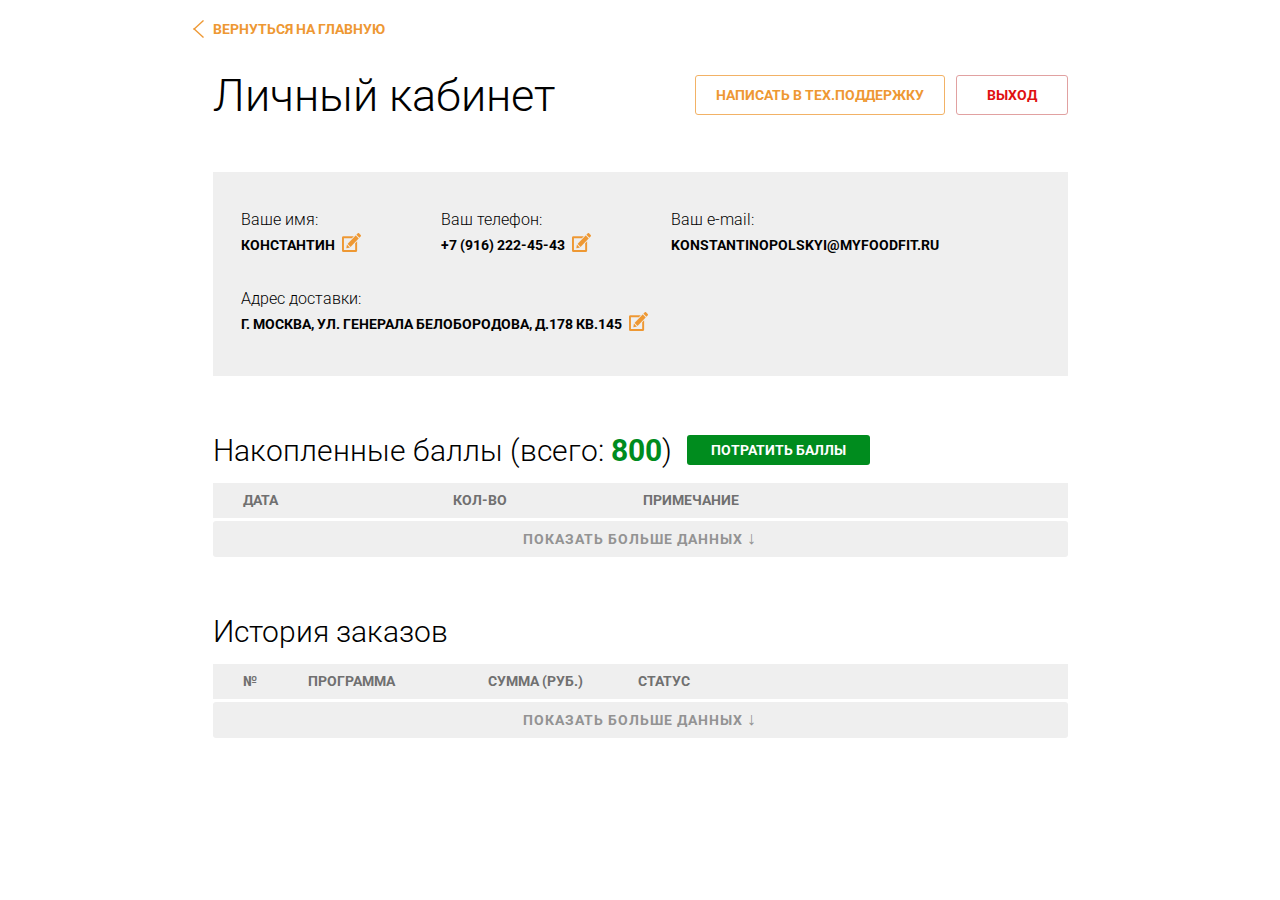
==== commit ad644bcc: "updates" ====
--- a/cabinet.html
+++ b/cabinet.html
@@ -56,7 +56,7 @@
                         </div>
                         <div class="cabinet-profile-item">
                             <div class="cabinet-profile-item-title">Ваш e-mail:</div>
-                            <div class="cabinet-profile-item-value">konstantinopolskyi@myfoodfit.ru <a href="#" class="cabinet-profile-item-edit"></a></div>
+                            <div class="cabinet-profile-item-value">konstantinopolskyi@myfoodfit.ru</div>
 
                         </div>
                         <div class="cabinet-profile-item">
@@ -106,34 +106,33 @@
                     <div class="cabinet-block-cols">
                         <div class="cabinet-block-col cabinet-block-col-4">№</div>
                         <div class="cabinet-block-col cabinet-block-col-5">Программа</div>
-                        <div class="cabinet-block-col cabinet-block-col-6">Кол-во дней</div>
-                        <div class="cabinet-block-col cabinet-block-col-7">Дата</div>
-                        <div class="cabinet-block-col cabinet-block-col-8">Статус</div>
+                        <div class="cabinet-block-col cabinet-block-col-6">Сумма (руб.)</div>
+                        <div class="cabinet-block-col cabinet-block-col-7">Статус</div>
                     </div>
                     <div class="cabinet-block-rows">
                         <div class="cabinet-block-row">
                             <div class="cabinet-block-row-item cabinet-block-row-item-4"><span class="cabinet-block-row-item-title-mobile">№:</span> 3288</div>
                             <div class="cabinet-block-row-item cabinet-block-row-item-5"><span class="cabinet-block-row-item-title-mobile">Программа:</span> Офис</div>
-                            <div class="cabinet-block-row-item cabinet-block-row-item-6"><span class="cabinet-block-row-item-title-mobile">Кол-во дней:</span> 15</div>
-                            <div class="cabinet-block-row-item cabinet-block-row-item-7"><span class="cabinet-block-row-item-title-mobile">Дата:</span> 04.09.2017</div>
-                            <div class="cabinet-block-row-item cabinet-block-row-item-8 status-1"><span class="cabinet-block-row-item-title-mobile">Статус:</span> Получено</div>
-                            <div class="cabinet-block-row-item cabinet-block-row-item-9"><a href="#">повторить</a></div>
+                            <div class="cabinet-block-row-item cabinet-block-row-item-6"><span class="cabinet-block-row-item-title-mobile">Сумма (руб.):</span> 15 000</div>
+                            <div class="cabinet-block-row-item cabinet-block-row-item-7 status-1"><span class="cabinet-block-row-item-title-mobile">Статус:</span> Получено</div>
+                            <div class="cabinet-block-row-item cabinet-block-row-item-8"><a href="#">повторить</a></div>
+                            <div class="cabinet-block-row-item cabinet-block-row-item-9"><a href="#">подробнее <span class="arrow">&darr;</span></a></div>
                         </div>
                         <div class="cabinet-block-row">
                             <div class="cabinet-block-row-item cabinet-block-row-item-4"><span class="cabinet-block-row-item-title-mobile">№:</span> 6677</div>
                             <div class="cabinet-block-row-item cabinet-block-row-item-5"><span class="cabinet-block-row-item-title-mobile">Программа:</span> Снижение веса</div>
-                            <div class="cabinet-block-row-item cabinet-block-row-item-6"><span class="cabinet-block-row-item-title-mobile">Кол-во дней:</span> 7</div>
-                            <div class="cabinet-block-row-item cabinet-block-row-item-7"><span class="cabinet-block-row-item-title-mobile">Дата:</span> 11.08.2017</div>
-                            <div class="cabinet-block-row-item cabinet-block-row-item-8 status-2"><span class="cabinet-block-row-item-title-mobile">Статус:</span> В пути</div>
-                            <div class="cabinet-block-row-item cabinet-block-row-item-9"><a href="#">повторить</a></div>
+                            <div class="cabinet-block-row-item cabinet-block-row-item-6"><span class="cabinet-block-row-item-title-mobile">Сумма (руб.):</span> 70 000</div>
+                            <div class="cabinet-block-row-item cabinet-block-row-item-7 status-2"><span class="cabinet-block-row-item-title-mobile">Статус:</span> В пути</div>
+                            <div class="cabinet-block-row-item cabinet-block-row-item-8"><a href="#">повторить</a></div>
+                            <div class="cabinet-block-row-item cabinet-block-row-item-9"><a href="#">подробнее <span class="arrow">&darr;</span></a></div>
                         </div>
                         <div class="cabinet-block-row">
                             <div class="cabinet-block-row-item cabinet-block-row-item-4"><span class="cabinet-block-row-item-title-mobile">№:</span> 3321</div>
                             <div class="cabinet-block-row-item cabinet-block-row-item-5"><span class="cabinet-block-row-item-title-mobile">Программа:</span> Баланс</div>
-                            <div class="cabinet-block-row-item cabinet-block-row-item-6"><span class="cabinet-block-row-item-title-mobile">Кол-во дней:</span> 21</div>
-                            <div class="cabinet-block-row-item cabinet-block-row-item-7"><span class="cabinet-block-row-item-title-mobile">Дата:</span> 21.07.2017</div>
-                            <div class="cabinet-block-row-item cabinet-block-row-item-8 status-3"><span class="cabinet-block-row-item-title-mobile">Статус:</span> Отказ</div>
-                            <div class="cabinet-block-row-item cabinet-block-row-item-9"><a href="#">повторить</a></div>
+                            <div class="cabinet-block-row-item cabinet-block-row-item-6"><span class="cabinet-block-row-item-title-mobile">Сумма (руб.):</span> 21 000</div>
+                            <div class="cabinet-block-row-item cabinet-block-row-item-7 status-3"><span class="cabinet-block-row-item-title-mobile">Статус:</span> Отказ</div>
+                            <div class="cabinet-block-row-item cabinet-block-row-item-8"><a href="#">повторить</a></div>
+                            <div class="cabinet-block-row-item cabinet-block-row-item-9"><a href="#">подробнее <span class="arrow">&darr;</span></a></div>
                         </div>
                     </div>
                     <div class="cabinet-block-ctrl">
--- a/css/styles.css
+++ b/css/styles.css
@@ -30,6 +30,7 @@
 .form-select select {position:relative; border:1px solid #c1c1c1; font:bold 14px/20px Roboto, sans-serif; text-transform:uppercase; color:#000; vertical-align:top; margin:0; padding:13px 24px 15px 24px; width:100%; height:50px; box-sizing:border-box; outline:none; border-radius:3px; background:url(../images/blank.gif); -webkit-appearance:none}
 
 .wrapper {min-width:320px; width:100%; position:relative; overflow:hidden}
+.wrapper-inner {padding:100px 0 0 0}
 
 .container {max-width:1110px; margin:0 auto; padding:0 15px}
 .container:after {content:"."; display:block; clear:both; visibility:hidden; height:0}
@@ -44,12 +45,15 @@
 
 header {position:fixed; left:0; top:0; right:0; z-index:99}
 header.fixed {background:#ee9833; height:100px}
+.wrapper-inner header {background:#ee9833; height:100px}
 
 .logo {float:left; line-height:0; margin:50px 0 0 0; position:relative; width:34%}
 .logo img {width:201px; height:99px}
 
-header.fixed .logo {margin:24px 0 0 0}
-header.fixed .logo img {width:103px; height:51px}
+header.fixed .logo,
+.wrapper-inner header .logo {margin:24px 0 0 0}
+header.fixed .logo img,
+.wrapper-inner header .logo img {width:103px; height:51px}
 
 @media screen and (max-width:1199px) {
     .logo {width:30%}
@@ -58,12 +62,15 @@
 
 @media screen and (max-width:767px) {
     .logo {width:auto; float:none; margin:0; position:absolute; left:0; right:0; text-align:center; top:110px}
-    header.fixed .logo {top:0; margin:24px 0 0 0}
-    header.fixed .logo img {width:103px; height:51px}
+    header.fixed .logo,
+    .wrapper-inner header .logo {top:0; margin:24px 0 0 0}
+    header.fixed .logo img,
+    .wrapper-inner header .logo img {width:103px; height:51px}
 }
 
 @media screen and (max-width:479px) {
-    header.fixed .logo {margin-left:-50px}
+    header.fixed .logo,
+    .wrapper-inner header .logo {margin-left:-50px}
 }
 
 .header-nav-link {display:none}
@@ -78,16 +85,18 @@
 @media screen and (max-width:767px) {
     .mobile-menu-open {overflow:hidden}
     .mobile-menu-open body {overflow:hidden}
-    .mobile-menu-open .header-nav-link {z-index:99; border-top:none; border-bottom:none; width:29px; margin-left:-6px}
+    .mobile-menu-open .header-nav-link {z-index:99; border-top:none; border-bottom:none; width:29px; float:right}
     .mobile-menu-open .header-nav-link:before,
     .mobile-menu-open .header-nav-link:after {content:""; display:block; position:absolute; left:0; top:7px; right:0; height:5px; background:#fff}
     .mobile-menu-open .header-nav-link:before {transform:rotate(45deg)}
     .mobile-menu-open .header-nav-link:after {transform:rotate(-45deg)}
     .mobile-menu-open .mobile-menu {display:block; position:fixed; left:0; top:0; right:0; bottom:0; z-index:98; background:rgba(210, 156, 60, .94); overflow:auto; padding:70px 20px 0 20px}
-    .mobile-menu ul {margin:0; padding:0 0 70px 0; list-style:none; font-size:14px; line-height:46px; text-align:center; text-transform:uppercase; border-top:1px solid #f2b266}
+    .mobile-menu ul {margin:0; padding:0 0 70px 0; list-style:none; font-size:14px; line-height:46px; text-align:center; text-transform:uppercase; border-top:1px solid #f2b266; letter-spacing:1px; font-weight:bold}
     .mobile-menu ul li {border-bottom:1px solid #f2b266; margin:0; padding:0}
     .mobile-menu ul li a {display:block; color:#fff; text-decoration:none}
     .mobile-menu-cart-count {position:absolute; display:inline-block; vertical-align:top; margin:7px 0 0 3px; width:14px; height:14px; border-radius:50%; background:#fff4e8; font-size:9px; line-height:14px; color:#000}
+    .mobile-menu-phone {position:fixed; left:0; bottom:16px; right:0; text-align:center; z-index:98; font-weight:bold}
+    .mobile-menu-phone a {color:#fff; text-decoration:none}
 }
 
 nav {float:left; text-transform:uppercase; font-size:14px; font-weight:bold; padding:89px 0 0 0; letter-spacing:1px}
@@ -97,7 +106,8 @@
 nav ul li a {color:#fff}
 nav ul li a:hover {color:#fff}
 
-header.fixed nav {padding:38px 0 0 0}
+header.fixed nav,
+.wrapper-inner header nav {padding:38px 0 0 0}
 
 @media screen and (max-width:1199px) {
     nav {padding:80px 0 0 0}
@@ -112,7 +122,8 @@
 .header-phone-link {font-weight:bold; padding:2px 0 0 0}
 .header-phone-link a {color:#fff}
 
-header.fixed .header-phone {padding-top:32px}
+header.fixed .header-phone,
+.wrapper-inner header .header-phone {padding-top:32px}
 
 @media screen and (max-width:1199px) {
     .header-phone {padding:65px 0 0 60px}
@@ -129,8 +140,10 @@
 .header-cart:before {content:""; display:inline-block; vertical-align:middle; width:20px; height:20px; background:url(../images/header-cart.png)}
 .header-cart-count {display:block; position:absolute; right:-12px; top:-13px; width:23px; height:23px; border-radius:50%; background:#ee9833; color:#fff; font-size:12px; line-height:23px; text-align:center}
 
-header.fixed  .header-ctrl {padding:27px 0 0 0}
-header.fixed  .header-cart-count {background:#ffd7a8; color:#000}
+header.fixed .header-ctrl,
+.wrapper-inner header .header-ctrl {padding:27px 0 0 0}
+header.fixed .header-cart-count,
+.wrapper-inner header .header-cart-count {background:#ffd7a8; color:#000}
 
 @media screen and (max-width:1199px) {
     .header-ctrl {padding:68px 0 0 0}
@@ -459,6 +472,8 @@
 .form-radio input:checked+.form-radio-text:after {content:""; display:block; position:absolute; left:6px; top:6px; width:9px; height:9px; background:#ee9833; border-radius:50%}
 .form-radio-text-price {color:#13a100}
 .form-radio-text-discount {font-weight:300; text-transform:none}
+.window .form-radio {margin:6px 0 0 0}
+.window .form-radio:first-child {margin:3px 0 0 0}
 
 @media screen and (max-width:767px) {
     .form-radio-text-discount {display:block}
@@ -470,6 +485,15 @@
 
 @media screen and (max-width:767px) {
     .form-submit {margin:34px auto 0 auto}
+}
+
+.form-auth-title {color:#000; font-weight:300; padding:45px 0 0 0}
+.form-auth-link {font-weight:bold; font-size:14px; text-transform:uppercase; padding:1px 0 0 0}
+.form-auth-link a {color:#ee9833}
+.form-auth-link a:hover {color:#3a3a3a}
+
+@media screen and (max-width:767px) {
+    .form-auth-title {padding:23px 0 0 0}
 }
 
 footer {padding:93px 0 94px 0}
@@ -545,7 +569,8 @@
 }
 
 .form-notice {text-align:center; font-weight:300; line-height:21px; color:#000; padding:24px 0 0 0}
-.form-notice a {color:#0e50a9}
+.form-notice a {color:#ee9833}
+.form-notice a:hover {color:#3a3a3a}
 
 .form-error {text-align:center; color:#e62c2c; font-weight:300; padding:31px 0 38px 0}
 .form-error:before {content:""; display:inline-block; vertical-align:middle; width:42px; height:38px; background:url(../images/form-error.png); margin:-2px 15px 0 0}
@@ -639,22 +664,20 @@
 .cabinet-block-col-1 {width:180px}
 .cabinet-block-col-2 {width:160px}
 .cabinet-block-col-3 {width:385px}
-.cabinet-block-col-4 {width:50px}
-.cabinet-block-col-5 {width:140px}
-.cabinet-block-col-6 {width:110px}
-.cabinet-block-col-7 {width:105px}
-.cabinet-block-col-8 {width:110px}
+.cabinet-block-col-4 {width:35px}
+.cabinet-block-col-5 {width:150px}
+.cabinet-block-col-6 {width:120px}
+.cabinet-block-col-7 {width:120px}
 
 @media screen and (max-width:1199px) {
     .cabinet-block-cols {margin-left:-35px; margin-right:-35px; padding-left:5px}
     .cabinet-block-col-1 {width:140px}
     .cabinet-block-col-2 {width:130px}
     .cabinet-block-col-3 {width:350px}
-    .cabinet-block-col-4 {width:40px}
-    .cabinet-block-col-5 {width:120px}
-    .cabinet-block-col-6 {width:95px}
-    .cabinet-block-col-7 {width:85px}
-    .cabinet-block-col-8 {width:80px}
+    .cabinet-block-col-4 {width:55px}
+    .cabinet-block-col-5 {width:140px; padding-left:0}
+    .cabinet-block-col-6 {width:125px; padding-left:0}
+    .cabinet-block-col-7 {width:110px; padding-left:0}
 }
 
 @media screen and (max-width:767px) {
@@ -672,15 +695,20 @@
 .cabinet-block-row-item-2.inc {color:#008c1e}
 .cabinet-block-row-item-2.dec {color:#df1111}
 .cabinet-block-row-item-3 {width:385px; font-weight:300; color:#000}
-.cabinet-block-row-item-4 {width:50px; font-weight:300; color:#000}
-.cabinet-block-row-item-5 {width:140px; font-weight:bold; color:#ee9833}
-.cabinet-block-row-item-6 {width:110px; font-weight:300; color:#000}
-.cabinet-block-row-item-7 {width:105px; font-weight:300; color:#000}
-.cabinet-block-row-item-8 {width:110px; font-weight:300; color:#000}
-.cabinet-block-row-item-8.status-1 {color:#008c1e}
-.cabinet-block-row-item-8.status-2 {color:#000}
-.cabinet-block-row-item-8.status-3 {color:#b63636}
-.cabinet-block-row-item-9 a {display:block; width:130px; height:30px; margin:-3px 0 0 0; text-align:center; border-radius:3px; color:#fff; background:#ee9833; font-size:14px; font-weight:bold; line-height:30px; text-transform:uppercase; text-decoration:none}
+.cabinet-block-row-item-4 {width:35px; font-weight:300; color:#000}
+.cabinet-block-row-item-5 {width:150px; font-weight:bold; color:#ee9833}
+.cabinet-block-row-item-6 {width:120px; font-weight:300; color:#000}
+.cabinet-block-row-item-7 {width:120px; font-weight:300; color:#000}
+.cabinet-block-row-item-7.status-1 {color:#008c1e}
+.cabinet-block-row-item-7.status-2 {color:#000}
+.cabinet-block-row-item-7.status-3 {color:#b63636}
+.cabinet-block-row-item-8 {width:130px}
+.cabinet-block-row-item-8 a {display:block; width:130px; height:30px; margin:-3px 0 0 0; text-align:center; border-radius:3px; color:#fff; background:#ee9833; font-size:14px; font-weight:bold; line-height:30px; text-transform:uppercase; text-decoration:none}
+.cabinet-block-row-item-8 a:hover {background:#3a3a3a}
+.cabinet-block-row-item-9 {width:130px; float:right; padding:0}
+.cabinet-block-row-item-9 a {display:block; width:130px; height:30px; margin:-3px 0 0 0; box-sizing:border-box; text-align:center; border-radius:3px; color:#ee9833; border:1px solid #ee9833; font-size:14px; font-weight:bold; line-height:28px; text-transform:uppercase; text-decoration:none}
+.cabinet-block-row-item-9 a:hover {border-color:#3a3a3a}
+.cabinet-block-row-item-9 a .arrow {font:18px/28px Arial, sans-serif}
 .cabinet-block-ctrl {text-transform:uppercase; font-weight:bold; font-size:14px; line-height:35px; padding:3px 0 0 0; letter-spacing:1px; text-align:center}
 .cabinet-block-ctrl:after {content:"."; display:block; clear:both; visibility:hidden; height:0}
 .cabinet-block-ctrl .arrow {font:18px/35px Arial, sans-serif}
@@ -698,11 +726,11 @@
     .cabinet-block-row-item-1 {width:140px}
     .cabinet-block-row-item-2 {width:130px}
     .cabinet-block-row-item-3 {width:350px}
-    .cabinet-block-row-item-4 {width:40px}
-    .cabinet-block-row-item-5 {width:120px}
-    .cabinet-block-row-item-6 {width:95px}
-    .cabinet-block-row-item-7 {width:85px}
-    .cabinet-block-row-item-8 {width:80px}
+    .cabinet-block-row-item-4 {width:55px}
+    .cabinet-block-row-item-5 {width:140px; padding-left:0}
+    .cabinet-block-row-item-6 {width:125px; padding-left:0}
+    .cabinet-block-row-item-7 {width:110px; padding-left:0}
+    .cabinet-block-row-item-8 {padding-left:0}
 }
 
 .cabinet-block-row-item-title-mobile {display:none}
@@ -722,4 +750,36 @@
     .cabinet-block-row-item-8 {width:auto}
     .cabinet-block-row-item-title-mobile {display:inline; color:#939393; font-size:14px; font-weight:bold; text-transform:uppercase}
     .cabinet-block-row-item-3 .cabinet-block-row-item-title-mobile {display:block}
-}+}
+
+.success {max-width:910px; margin:0 auto; text-align:center; padding:0 0 61px 0}
+.success-title {font-weight:300; font-size:45px; line-height:50px; color:#000; padding:93px 0 0 0}
+.success-text {max-width:730px; margin:0 auto; color:#000; font-weight:300; padding:21px 0 0 0}
+
+@media screen and (max-width:1199px) {
+    .success-title {font-size:38px; line-height:42px}
+}
+
+@media screen and (max-width:767px) {
+    .success-title {font-size:28px; line-height:33px}
+}
+
+.payment {background:#ededed; border-radius:5px; max-width:910px; margin:0 auto; text-align:center; padding:0 0 75px 0}
+.payment-title {font-weight:300; font-size:45px; line-height:50px; color:#000; padding:72px 0 0 0}
+
+@media screen and (max-width:1199px) {
+    .payment-title {font-size:38px; line-height:42px}
+}
+
+@media screen and (max-width:767px) {
+    .payment  {margin:0 -20px}
+    .payment-title {font-size:28px; line-height:33px}
+}
+
+.payments {padding:41px 0 0 0}
+.payments-item {display:inline-block; vertical-align:top}
+.payments-item-preview {line-height:0}
+.payments-item-title {font-weight:300; color:#000; padding:12px 0 0 0}
+.payments-start {display:block; margin:44px auto 0 auto; width:290px; border-radius:3px; background:#ee9833; text-decoration:none; height:70px; color:#fff; text-align:center; font-weight:bold; font-size:18px; line-height:70px; letter-spacing:1px; text-transform:uppercase}
+.payments-start:hover {background:#3a3a3a; color:#fff}
+.payments-error {color:#e62c2c; font-weight:300; padding:4px 0 0 0}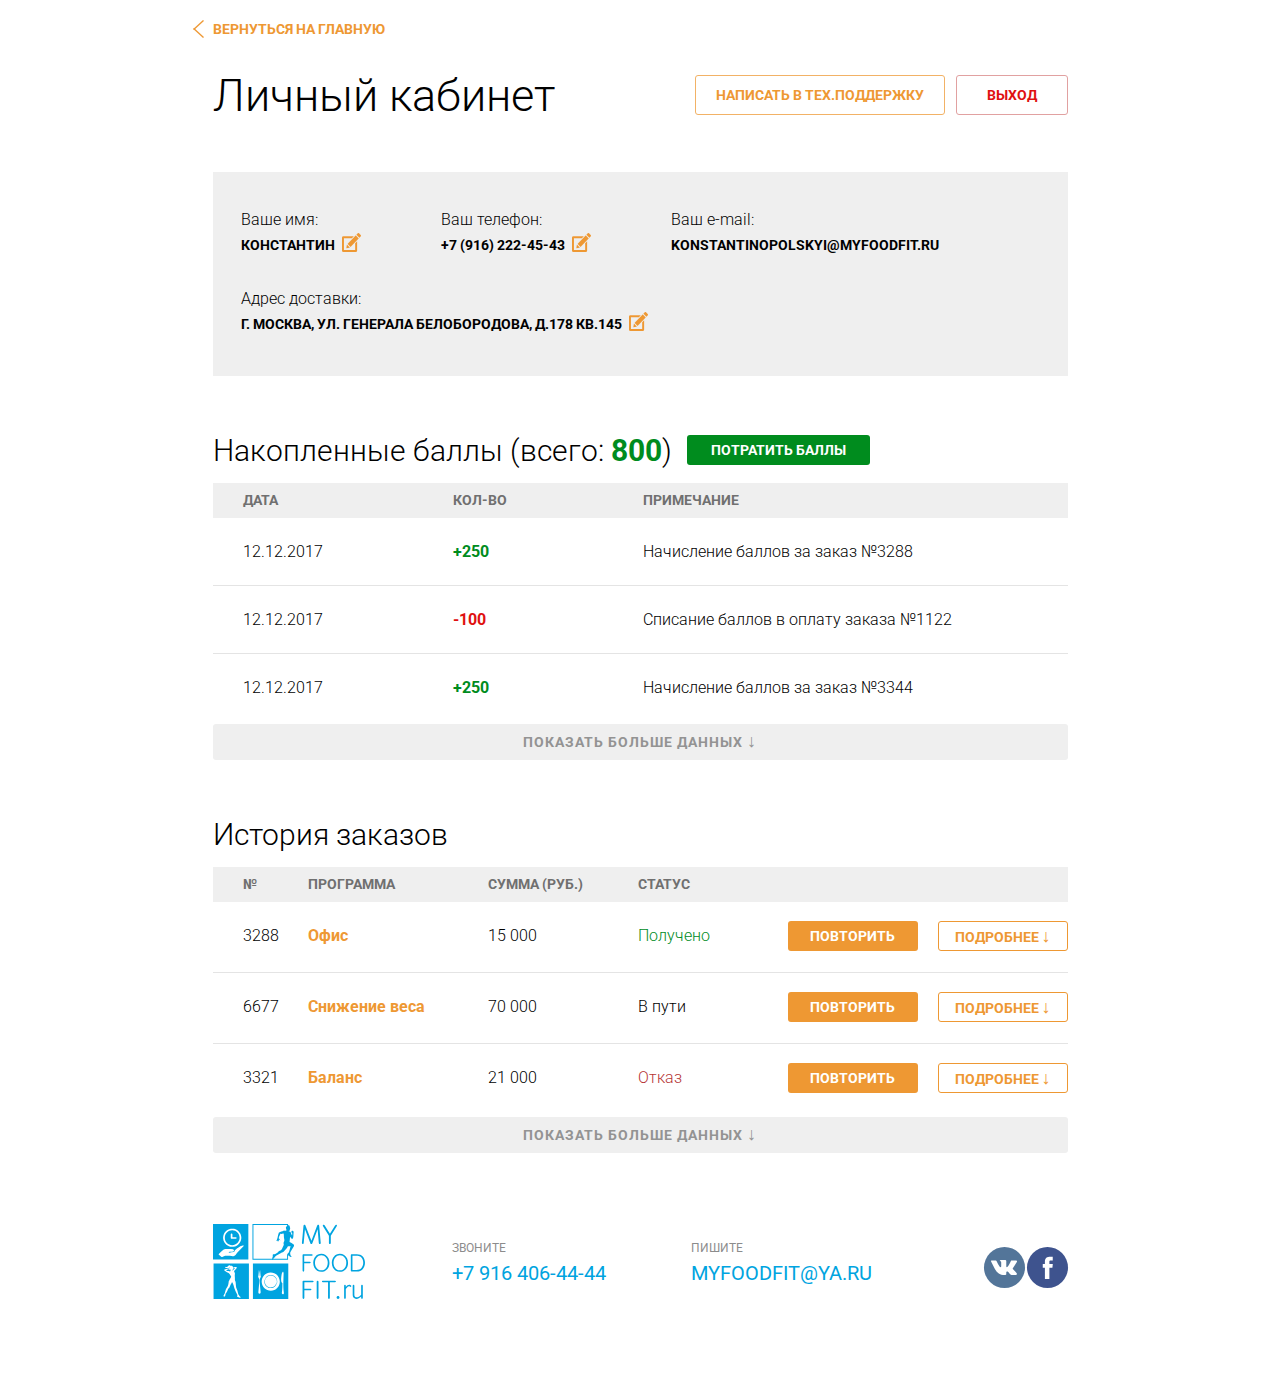
==== commit 2806e1a6: "updates" ====
--- a/cabinet.html
+++ b/cabinet.html
@@ -46,23 +46,39 @@
                     <div class="cabinet-profile-inner">
                         <div class="cabinet-profile-item">
                             <div class="cabinet-profile-item-title">Ваше имя:</div>
-                            <div class="cabinet-profile-item-value">Константин <a href="#" class="cabinet-profile-item-edit"></a></div>
-
+                            <div class="cabinet-profile-item-value">
+                                <span class="cabinet-profile-item-value-text">Константин</span> <a href="#" class="cabinet-profile-item-edit"></a>
+                                <form action="#" method="post" class="cabinet-form">
+                                    <div class="form-input"><input type="text" name="name" value="Константин" class="required" /></div>
+                                    <div class="form-submit"><input type="submit" value="OK" /></div>
+                                </form>
+                            </div>
                         </div>
                         <div class="cabinet-profile-item">
                             <div class="cabinet-profile-item-title">Ваш телефон:</div>
-                            <div class="cabinet-profile-item-value">+7 (916) 222-45-43 <a href="#" class="cabinet-profile-item-edit"></a></div>
-
+                            <div class="cabinet-profile-item-value">
+                                <span class="cabinet-profile-item-value-text">+7 (916) 222-45-43</span> <a href="#" class="cabinet-profile-item-edit"></a>
+                                <form action="#" method="post" class="cabinet-form">
+                                    <div class="form-input"><input type="text" name="phone" value="+7 (916) 222-45-43" class="required maskPhone" /></div>
+                                    <div class="form-submit"><input type="submit" value="OK" /></div>
+                                </form>
+                            </div>
                         </div>
                         <div class="cabinet-profile-item">
                             <div class="cabinet-profile-item-title">Ваш e-mail:</div>
-                            <div class="cabinet-profile-item-value">konstantinopolskyi@myfoodfit.ru</div>
-
+                            <div class="cabinet-profile-item-value">
+                                <span class="cabinet-profile-item-value-text">konstantinopolskyi@myfoodfit.ru</span>
+                            </div>
                         </div>
                         <div class="cabinet-profile-item">
                             <div class="cabinet-profile-item-title">Адрес доставки:</div>
-                            <div class="cabinet-profile-item-value">г. москва, ул. генерала белобородова, д.178 кв.145 <a href="#" class="cabinet-profile-item-edit"></a></div>
-
+                            <div class="cabinet-profile-item-value">
+                                <span class="cabinet-profile-item-value-text">г. москва, ул. генерала белобородова, д.178 кв.145</span> <a href="#" class="cabinet-profile-item-edit"></a>
+                                <form action="#" method="post" class="cabinet-form">
+                                    <div class="form-input"><input type="text" name="address" value="г. москва, ул. генерала белобородова, д.178 кв.145" class="required" /></div>
+                                    <div class="form-submit"><input type="submit" value="OK" /></div>
+                                </form>
+                            </div>
                         </div>
                     </div>
                 </div>
@@ -77,6 +93,36 @@
                         <div class="cabinet-block-col cabinet-block-col-3">Примечание</div>
                     </div>
                     <div class="cabinet-block-rows">
+                        <div class="cabinet-block-row">
+                            <div class="cabinet-block-row-item cabinet-block-row-item-1"><span class="cabinet-block-row-item-title-mobile">Дата:</span> 12.12.2017</div>
+                            <div class="cabinet-block-row-item cabinet-block-row-item-2 inc"><span class="cabinet-block-row-item-title-mobile">Кол-во:</span> +250</div>
+                            <div class="cabinet-block-row-item cabinet-block-row-item-3"><span class="cabinet-block-row-item-title-mobile">Примечание:</span> Начисление баллов за заказ №3288</div>
+                        </div>
+                        <div class="cabinet-block-row">
+                            <div class="cabinet-block-row-item cabinet-block-row-item-1"><span class="cabinet-block-row-item-title-mobile">Дата:</span> 12.12.2017</div>
+                            <div class="cabinet-block-row-item cabinet-block-row-item-2 dec"><span class="cabinet-block-row-item-title-mobile">Кол-во:</span> -100</div>
+                            <div class="cabinet-block-row-item cabinet-block-row-item-3"><span class="cabinet-block-row-item-title-mobile">Примечание:</span> Списание баллов в оплату заказа №1122</div>
+                        </div>
+                        <div class="cabinet-block-row">
+                            <div class="cabinet-block-row-item cabinet-block-row-item-1"><span class="cabinet-block-row-item-title-mobile">Дата:</span> 12.12.2017</div>
+                            <div class="cabinet-block-row-item cabinet-block-row-item-2 inc"><span class="cabinet-block-row-item-title-mobile">Кол-во:</span> +250</div>
+                            <div class="cabinet-block-row-item cabinet-block-row-item-3"><span class="cabinet-block-row-item-title-mobile">Примечание:</span> Начисление баллов за заказ №3344</div>
+                        </div>
+                        <div class="cabinet-block-row">
+                            <div class="cabinet-block-row-item cabinet-block-row-item-1"><span class="cabinet-block-row-item-title-mobile">Дата:</span> 12.12.2017</div>
+                            <div class="cabinet-block-row-item cabinet-block-row-item-2 inc"><span class="cabinet-block-row-item-title-mobile">Кол-во:</span> +250</div>
+                            <div class="cabinet-block-row-item cabinet-block-row-item-3"><span class="cabinet-block-row-item-title-mobile">Примечание:</span> Начисление баллов за заказ №3288</div>
+                        </div>
+                        <div class="cabinet-block-row">
+                            <div class="cabinet-block-row-item cabinet-block-row-item-1"><span class="cabinet-block-row-item-title-mobile">Дата:</span> 12.12.2017</div>
+                            <div class="cabinet-block-row-item cabinet-block-row-item-2 dec"><span class="cabinet-block-row-item-title-mobile">Кол-во:</span> -100</div>
+                            <div class="cabinet-block-row-item cabinet-block-row-item-3"><span class="cabinet-block-row-item-title-mobile">Примечание:</span> Списание баллов в оплату заказа №1122</div>
+                        </div>
+                        <div class="cabinet-block-row">
+                            <div class="cabinet-block-row-item cabinet-block-row-item-1"><span class="cabinet-block-row-item-title-mobile">Дата:</span> 12.12.2017</div>
+                            <div class="cabinet-block-row-item cabinet-block-row-item-2 inc"><span class="cabinet-block-row-item-title-mobile">Кол-во:</span> +250</div>
+                            <div class="cabinet-block-row-item cabinet-block-row-item-3"><span class="cabinet-block-row-item-title-mobile">Примечание:</span> Начисление баллов за заказ №3344</div>
+                        </div>
                         <div class="cabinet-block-row">
                             <div class="cabinet-block-row-item cabinet-block-row-item-1"><span class="cabinet-block-row-item-title-mobile">Дата:</span> 12.12.2017</div>
                             <div class="cabinet-block-row-item cabinet-block-row-item-2 inc"><span class="cabinet-block-row-item-title-mobile">Кол-во:</span> +250</div>
@@ -115,24 +161,84 @@
                             <div class="cabinet-block-row-item cabinet-block-row-item-5"><span class="cabinet-block-row-item-title-mobile">Программа:</span> Офис</div>
                             <div class="cabinet-block-row-item cabinet-block-row-item-6"><span class="cabinet-block-row-item-title-mobile">Сумма (руб.):</span> 15 000</div>
                             <div class="cabinet-block-row-item cabinet-block-row-item-7 status-1"><span class="cabinet-block-row-item-title-mobile">Статус:</span> Получено</div>
-                            <div class="cabinet-block-row-item cabinet-block-row-item-8"><a href="#">повторить</a></div>
-                            <div class="cabinet-block-row-item cabinet-block-row-item-9"><a href="#">подробнее <span class="arrow">&darr;</span></a></div>
+                            <div class="cabinet-block-row-item-detail">
+                                <p><strong>Дата заказа:</strong> 04.09.2017</p>
+                                <p><strong>Дата начала питания:</strong> 04.09.2017</p>
+                                <p><strong>Кол-во оплаченных дней:</strong> 44</p>
+                                <p><strong>Кол-во оставшихся дней:</strong> 10</p>
+                            </div>
+                            <div class="cabinet-block-row-item cabinet-block-row-item-8"><a href="#">повторить</a></div>
+                            <div class="cabinet-block-row-item cabinet-block-row-item-9"><a href="#"><span class="cabinet-block-row-item-detail-text-1">подробнее <span class="arrow">&darr;</span></span><span class="cabinet-block-row-item-detail-text-2">скрыть <span class="arrow">&uarr;</span></span></a></div>
                         </div>
                         <div class="cabinet-block-row">
                             <div class="cabinet-block-row-item cabinet-block-row-item-4"><span class="cabinet-block-row-item-title-mobile">№:</span> 6677</div>
                             <div class="cabinet-block-row-item cabinet-block-row-item-5"><span class="cabinet-block-row-item-title-mobile">Программа:</span> Снижение веса</div>
                             <div class="cabinet-block-row-item cabinet-block-row-item-6"><span class="cabinet-block-row-item-title-mobile">Сумма (руб.):</span> 70 000</div>
                             <div class="cabinet-block-row-item cabinet-block-row-item-7 status-2"><span class="cabinet-block-row-item-title-mobile">Статус:</span> В пути</div>
-                            <div class="cabinet-block-row-item cabinet-block-row-item-8"><a href="#">повторить</a></div>
-                            <div class="cabinet-block-row-item cabinet-block-row-item-9"><a href="#">подробнее <span class="arrow">&darr;</span></a></div>
+                            <div class="cabinet-block-row-item-detail">
+                                <p><strong>Дата заказа:</strong> 04.09.2017</p>
+                                <p><strong>Дата начала питания:</strong> 04.09.2017</p>
+                                <p><strong>Кол-во оплаченных дней:</strong> 44</p>
+                                <p><strong>Кол-во оставшихся дней:</strong> 10</p>
+                            </div>
+                            <div class="cabinet-block-row-item cabinet-block-row-item-8"><a href="#">повторить</a></div>
+                            <div class="cabinet-block-row-item cabinet-block-row-item-9"><a href="#"><span class="cabinet-block-row-item-detail-text-1">подробнее <span class="arrow">&darr;</span></span><span class="cabinet-block-row-item-detail-text-2">скрыть <span class="arrow">&uarr;</span></span></a></div>
                         </div>
                         <div class="cabinet-block-row">
                             <div class="cabinet-block-row-item cabinet-block-row-item-4"><span class="cabinet-block-row-item-title-mobile">№:</span> 3321</div>
                             <div class="cabinet-block-row-item cabinet-block-row-item-5"><span class="cabinet-block-row-item-title-mobile">Программа:</span> Баланс</div>
                             <div class="cabinet-block-row-item cabinet-block-row-item-6"><span class="cabinet-block-row-item-title-mobile">Сумма (руб.):</span> 21 000</div>
                             <div class="cabinet-block-row-item cabinet-block-row-item-7 status-3"><span class="cabinet-block-row-item-title-mobile">Статус:</span> Отказ</div>
-                            <div class="cabinet-block-row-item cabinet-block-row-item-8"><a href="#">повторить</a></div>
-                            <div class="cabinet-block-row-item cabinet-block-row-item-9"><a href="#">подробнее <span class="arrow">&darr;</span></a></div>
+                            <div class="cabinet-block-row-item-detail">
+                                <p><strong>Дата заказа:</strong> 04.09.2017</p>
+                                <p><strong>Дата начала питания:</strong> 04.09.2017</p>
+                                <p><strong>Кол-во оплаченных дней:</strong> 44</p>
+                                <p><strong>Кол-во оставшихся дней:</strong> 10</p>
+                            </div>
+                            <div class="cabinet-block-row-item cabinet-block-row-item-8"><a href="#">повторить</a></div>
+                            <div class="cabinet-block-row-item cabinet-block-row-item-9"><a href="#"><span class="cabinet-block-row-item-detail-text-1">подробнее <span class="arrow">&darr;</span></span><span class="cabinet-block-row-item-detail-text-2">скрыть <span class="arrow">&uarr;</span></span></a></div>
+                        </div>
+                        <div class="cabinet-block-row">
+                            <div class="cabinet-block-row-item cabinet-block-row-item-4"><span class="cabinet-block-row-item-title-mobile">№:</span> 3288</div>
+                            <div class="cabinet-block-row-item cabinet-block-row-item-5"><span class="cabinet-block-row-item-title-mobile">Программа:</span> Офис</div>
+                            <div class="cabinet-block-row-item cabinet-block-row-item-6"><span class="cabinet-block-row-item-title-mobile">Сумма (руб.):</span> 15 000</div>
+                            <div class="cabinet-block-row-item cabinet-block-row-item-7 status-1"><span class="cabinet-block-row-item-title-mobile">Статус:</span> Получено</div>
+                            <div class="cabinet-block-row-item-detail">
+                                <p><strong>Дата заказа:</strong> 04.09.2017</p>
+                                <p><strong>Дата начала питания:</strong> 04.09.2017</p>
+                                <p><strong>Кол-во оплаченных дней:</strong> 44</p>
+                                <p><strong>Кол-во оставшихся дней:</strong> 10</p>
+                            </div>
+                            <div class="cabinet-block-row-item cabinet-block-row-item-8"><a href="#">повторить</a></div>
+                            <div class="cabinet-block-row-item cabinet-block-row-item-9"><a href="#"><span class="cabinet-block-row-item-detail-text-1">подробнее <span class="arrow">&darr;</span></span><span class="cabinet-block-row-item-detail-text-2">скрыть <span class="arrow">&uarr;</span></span></a></div>
+                        </div>
+                        <div class="cabinet-block-row">
+                            <div class="cabinet-block-row-item cabinet-block-row-item-4"><span class="cabinet-block-row-item-title-mobile">№:</span> 6677</div>
+                            <div class="cabinet-block-row-item cabinet-block-row-item-5"><span class="cabinet-block-row-item-title-mobile">Программа:</span> Снижение веса</div>
+                            <div class="cabinet-block-row-item cabinet-block-row-item-6"><span class="cabinet-block-row-item-title-mobile">Сумма (руб.):</span> 70 000</div>
+                            <div class="cabinet-block-row-item cabinet-block-row-item-7 status-2"><span class="cabinet-block-row-item-title-mobile">Статус:</span> В пути</div>
+                            <div class="cabinet-block-row-item-detail">
+                                <p><strong>Дата заказа:</strong> 04.09.2017</p>
+                                <p><strong>Дата начала питания:</strong> 04.09.2017</p>
+                                <p><strong>Кол-во оплаченных дней:</strong> 44</p>
+                                <p><strong>Кол-во оставшихся дней:</strong> 10</p>
+                            </div>
+                            <div class="cabinet-block-row-item cabinet-block-row-item-8"><a href="#">повторить</a></div>
+                            <div class="cabinet-block-row-item cabinet-block-row-item-9"><a href="#"><span class="cabinet-block-row-item-detail-text-1">подробнее <span class="arrow">&darr;</span></span><span class="cabinet-block-row-item-detail-text-2">скрыть <span class="arrow">&uarr;</span></span></a></div>
+                        </div>
+                        <div class="cabinet-block-row">
+                            <div class="cabinet-block-row-item cabinet-block-row-item-4"><span class="cabinet-block-row-item-title-mobile">№:</span> 3321</div>
+                            <div class="cabinet-block-row-item cabinet-block-row-item-5"><span class="cabinet-block-row-item-title-mobile">Программа:</span> Баланс</div>
+                            <div class="cabinet-block-row-item cabinet-block-row-item-6"><span class="cabinet-block-row-item-title-mobile">Сумма (руб.):</span> 21 000</div>
+                            <div class="cabinet-block-row-item cabinet-block-row-item-7 status-3"><span class="cabinet-block-row-item-title-mobile">Статус:</span> Отказ</div>
+                            <div class="cabinet-block-row-item-detail">
+                                <p><strong>Дата заказа:</strong> 04.09.2017</p>
+                                <p><strong>Дата начала питания:</strong> 04.09.2017</p>
+                                <p><strong>Кол-во оплаченных дней:</strong> 44</p>
+                                <p><strong>Кол-во оставшихся дней:</strong> 10</p>
+                            </div>
+                            <div class="cabinet-block-row-item cabinet-block-row-item-8"><a href="#">повторить</a></div>
+                            <div class="cabinet-block-row-item cabinet-block-row-item-9"><a href="#"><span class="cabinet-block-row-item-detail-text-1">подробнее <span class="arrow">&darr;</span></span><span class="cabinet-block-row-item-detail-text-2">скрыть <span class="arrow">&uarr;</span></span></a></div>
                         </div>
                     </div>
                     <div class="cabinet-block-ctrl">
@@ -145,6 +251,30 @@
             </div>
             <!-- cabinet END -->
 
+            <footer>
+                <div class="container">
+                    <div class="footer-logo">
+                        <img src="images/footer-logo.svg" alt="" />
+                    </div>
+                    <div class="footer-contacts">
+                        <div class="footer-contacts-title">Звоните</div>
+                        <div class="footer-contacts-link"><a href="tel:+79164064444">+7 916 406-44-44</a></div>
+                    </div>
+                    <div class="footer-contacts">
+                        <div class="footer-contacts-title">Пишите</div>
+                        <div class="footer-contacts-link"><a href="mailto:myfoodfit@ya.ru">myfoodfit@ya.ru</a></div>
+                    </div>
+                    <div class="footer-social">
+                        <a href="#" target="_blank" class="footer-social-vk">
+                            <svg xmlns="http://www.w3.org/2000/svg" xmlns:xlink="http://www.w3.org/1999/xlink" width="27px" height="15px"><path fill-rule="evenodd" fill="rgb(255, 255, 255)" d="M13.929,0.009 C12.545,0.015 11.663,0.017 10.419,0.017 C9.379,0.017 8.795,0.448 8.776,0.705 C8.759,0.940 9.290,1.129 9.613,1.320 C9.924,1.517 10.206,2.144 10.206,2.568 L10.206,6.264 C10.206,6.614 10.128,6.859 9.850,7.088 C9.718,7.197 9.561,7.226 9.391,7.225 C9.254,7.224 9.067,7.198 8.938,7.028 C7.568,5.213 7.564,4.990 5.644,1.334 C5.551,1.157 5.459,0.969 5.268,0.828 C5.077,0.686 4.795,0.593 4.342,0.593 C2.799,0.593 1.846,0.616 0.832,0.616 C-0.129,0.616 -0.036,1.218 0.092,1.492 C1.244,3.947 2.413,6.291 3.757,8.671 C5.330,11.457 6.769,13.131 9.190,14.334 C9.752,14.613 10.765,14.900 11.937,14.900 L14.425,14.900 C14.745,14.900 15.276,14.642 15.276,14.296 L15.276,12.387 C15.276,11.841 15.808,11.643 16.099,11.508 C16.441,11.350 16.800,11.600 16.980,11.797 C18.371,13.318 18.213,13.152 19.481,14.514 C19.767,14.822 19.983,14.983 20.525,14.983 C24.181,14.983 24.184,14.991 25.057,14.983 C25.296,14.982 25.652,14.613 25.731,14.470 C25.835,14.281 26.071,13.606 25.692,13.168 C24.407,11.682 23.098,10.322 21.843,8.972 C21.747,8.869 21.675,8.730 21.673,8.588 C21.670,8.432 21.754,8.282 21.843,8.156 C23.251,6.158 24.413,4.466 25.678,2.364 C26.089,1.681 26.036,1.197 25.961,1.031 C25.873,0.838 25.603,0.572 25.294,0.570 C23.605,0.560 22.875,0.536 21.073,0.538 C20.535,0.539 20.059,0.497 19.763,1.160 C18.971,2.935 17.679,5.644 16.558,6.770 C16.351,6.978 16.074,7.132 15.833,7.134 C15.591,7.135 15.334,6.967 15.298,6.565 C15.271,4.632 15.294,2.984 15.284,1.091 C15.281,0.512 15.042,0.364 14.862,0.236 C14.616,0.061 14.228,0.008 13.929,0.009 L13.929,0.009 Z"/></svg>
+                        </a>
+                        <a href="#" target="_blank" class="footer-social-fb">
+                            <svg xmlns="http://www.w3.org/2000/svg" xmlns:xlink="http://www.w3.org/1999/xlink" width="11px" height="23px"><path fill-rule="evenodd"  fill="rgb(255, 255, 255)" d="M10.801,7.940 L7.384,7.940 L7.384,5.634 C7.384,4.768 7.941,4.566 8.334,4.566 C8.726,4.566 10.746,4.566 10.746,4.566 L10.746,0.758 L7.425,0.745 C3.737,0.745 2.898,3.584 2.898,5.402 L2.898,7.940 L0.765,7.940 L0.765,11.864 L2.898,11.864 C2.898,16.899 2.898,22.967 2.898,22.967 L7.384,22.967 C7.384,22.967 7.384,16.840 7.384,11.864 L10.410,11.864 L10.801,7.940 Z"/></svg>
+                        </a>
+                    </div>
+                </div>
+            </footer>
+
         </div>
         <!-- wrapper END -->
 
--- a/css/styles.css
+++ b/css/styles.css
@@ -94,7 +94,6 @@
     .mobile-menu ul {margin:0; padding:0 0 70px 0; list-style:none; font-size:14px; line-height:46px; text-align:center; text-transform:uppercase; border-top:1px solid #f2b266; letter-spacing:1px; font-weight:bold}
     .mobile-menu ul li {border-bottom:1px solid #f2b266; margin:0; padding:0}
     .mobile-menu ul li a {display:block; color:#fff; text-decoration:none}
-    .mobile-menu-cart-count {position:absolute; display:inline-block; vertical-align:top; margin:7px 0 0 3px; width:14px; height:14px; border-radius:50%; background:#fff4e8; font-size:9px; line-height:14px; color:#000}
     .mobile-menu-phone {position:fixed; left:0; bottom:16px; right:0; text-align:center; z-index:98; font-weight:bold}
     .mobile-menu-phone a {color:#fff; text-decoration:none}
 }
@@ -104,10 +103,12 @@
 nav ul li {float:left; margin:0 0 0 40px; padding:0}
 nav ul li:first-child {margin:0}
 nav ul li a {color:#fff}
-nav ul li a:hover {color:#fff}
+nav ul li a:hover {color:#f0c490}
 
 header.fixed nav,
 .wrapper-inner header nav {padding:38px 0 0 0}
+header.fixed nav ul li a:hover,
+.wrapper-inner header nav ul li a:hover {color:#ffe2c1}
 
 @media screen and (max-width:1199px) {
     nav {padding:80px 0 0 0}
@@ -135,15 +136,23 @@
 
 .header-ctrl {float:right; padding:78px 0 0 0}
 .header-user {float:left; width:43px; height:43px; text-align:center; line-height:43px; border:1px solid #fff}
-.header-user:before {content:""; display:inline-block; vertical-align:middle; width:19px; height:19px; background:url(../images/header-user.png)}
+.header-user:hover {border-color:#e7bd8a}
+.header-user:before {content:""; display:inline-block; vertical-align:middle; width:20px; height:19px; background:url(../images/header-user.png)}
+.header-user:after {content:""; display:inline-block; vertical-align:middle; width:20px; height:19px; background:url(../images/header-user-hover.png); position:absolute; opacity:0}
+.header-user:hover:before {display:none}
+.header-user:hover:after {position:relative; opacity:1}
 .header-cart {float:left; width:43px; height:43px; margin:0 0 0 5px; text-align:center; line-height:43px; border:1px solid #fff; background:#fff; position:relative}
+.header-cart:hover {border-color:#e7bd8a; background:#e7bd8a}
 .header-cart:before {content:""; display:inline-block; vertical-align:middle; width:20px; height:20px; background:url(../images/header-cart.png)}
-.header-cart-count {display:block; position:absolute; right:-12px; top:-13px; width:23px; height:23px; border-radius:50%; background:#ee9833; color:#fff; font-size:12px; line-height:23px; text-align:center}
 
 header.fixed .header-ctrl,
 .wrapper-inner header .header-ctrl {padding:27px 0 0 0}
-header.fixed .header-cart-count,
-.wrapper-inner header .header-cart-count {background:#ffd7a8; color:#000}
+header.fixed .header-user:hover,
+.wrapper-inner header .header-user:hover {border-color:#ffe2c1}
+header.fixed .header-user:after,
+.wrapper-inner header .header-user:after {background:url(../images/header-user-hover-fixed.png)}
+header.fixed .header-cart:hover,
+.wrapper-inner header .header-cart:hover {border-color:#ffe2c1; background:#ffe2c1}
 
 @media screen and (max-width:1199px) {
     .header-ctrl {padding:68px 0 0 0}
@@ -264,7 +273,7 @@
 @media screen and (max-width:767px) {
     .reviews-next {display:block; padding:30px 0 0 0}
     .reviews-next a {display:block; width:190px; height:50px; color:#fff; margin:0 auto; border-radius:3px; font-weight:bold; font-size:14px; line-height:50px; text-transform:uppercase; letter-spacing:1px; background:#ee9833; text-align:center}
-    .reviews-next a:hover {background:#3a3a3a}
+    .reviews-next a:hover {background:#e7b782}
 }
 
 .reviews-preview {text-align:center; font-size:0; line-height:0; letter-spacing:-1px}
@@ -322,9 +331,11 @@
 .menu-types {margin:0 -15px; padding:72px 0 0 0}
 .menu-types:after {content:"."; display:block; clear:both; visibility:hidden; height:0}
 .menu-type {float:left; width:25%; padding:0 15px; box-sizing:border-box}
-.menu-type a {display:block; width:191px; margin:0 auto; position:relative; border-radius:3px; background:#ee9833; padding:0 32px 25px 32px; text-align:center}
-.menu-type.active a {background:#fff; border-radius:3px 3px 0 0}
-.menu-type.active a:after {content:""; display:block; width:0; height:0; position:absolute; right:0; bottom:-26px; border-top:26px solid #fff; border-right:38px solid transparent; border-left:217px solid transparent}
+.menu-type-inner {width:255px; margin:0 auto; position:relative; border-radius:3px; background:#ee9833; text-align:center}
+.menu-type-inner:hover {background:#f4a64b}
+.menu-type.active .menu-type-inner {background:#fff; border-radius:3px 3px 0 0}
+.menu-type.active .menu-type-inner:after {content:""; display:block; width:0; height:0; position:absolute; right:0; bottom:-26px; border-top:26px solid #fff; border-right:38px solid transparent; border-left:217px solid transparent}
+.menu-type-block {display:block; text-decoration:none; padding:0 32px 91px 32px}
 .menu-type-icon {line-height:88px; height:88px}
 .menu-type-icon svg {display:inline-block; vertical-align:bottom}
 .menu-type-icon path {fill:#fcd09d}
@@ -341,8 +352,12 @@
 .menu-type-price:before {content:""; display:block; width:65px; height:3px; background:#fff; opacity:.8; margin:12px auto 10px auto}
 .menu-type.active .menu-type-price {color:#ee9833}
 .menu-type.active .menu-type-price:before {background:#acacac}
-.menu-type-link {margin:16px 0 0 0; border:1px solid #f2b266; height:48px; border-radius:3px; color:#fff; font-size:14px; font-weight:bold; line-height:48px; text-transform:uppercase; letter-spacing:1px}
-.menu-type.active .menu-type-link {border-color:#ee9833; background:#ee9833}
+.menu-type-link {position:absolute; left:32px; bottom:25px; right:32px}
+.menu-type-link a {display:block; margin:16px 0 0 0; border:1px solid #f2b266; height:48px; border-radius:3px; color:#fff; font-size:14px; font-weight:bold; line-height:48px; text-transform:uppercase; letter-spacing:1px}
+.menu-type-inner:hover .menu-type-link a {border-color:#f7bc78; background:#f2a245}
+.menu-type-inner:hover .menu-type-link a:hover {background:#f7bc78}
+.menu-type.active .menu-type-link a {border-color:#ee9833; background:#ee9833}
+.menu-type.active .menu-type-link a:hover {border-color:#f4c590; background:#f4c590}
 
 @media screen and (max-width:1199px) {
     .menu-types {margin:0 45px; padding:43px 0 0 0; font-size:0; line-height:0; letter-spacing:-1px; white-space:nowrap}
@@ -481,7 +496,7 @@
 
 .form-submit {width:190px; margin:34px 0 0 0}
 .form-submit input {display:block; vertical-align:top; position:relative; border-radius:3px; background:#ee9833; margin:0; padding:0; outline:none; width:100%; border:none; text-decoration:none; height:50px; box-sizing:border-box; color:#fff; text-align:center; font:bold 14px/50px Roboto, sans-serif; -webkit-appearance:none; cursor:pointer; letter-spacing:1px; text-transform:uppercase}
-.form-submit input:hover {background:#3a3a3a}
+.form-submit input:hover {background:#e7b782}
 
 @media screen and (max-width:767px) {
     .form-submit {margin:34px auto 0 auto}
@@ -490,7 +505,7 @@
 .form-auth-title {color:#000; font-weight:300; padding:45px 0 0 0}
 .form-auth-link {font-weight:bold; font-size:14px; text-transform:uppercase; padding:1px 0 0 0}
 .form-auth-link a {color:#ee9833}
-.form-auth-link a:hover {color:#3a3a3a}
+.form-auth-link a:hover {color:#e7b782}
 
 @media screen and (max-width:767px) {
     .form-auth-title {padding:23px 0 0 0}
@@ -503,15 +518,24 @@
 .footer-contacts-title {font-size:12px; opacity:.8}
 .footer-contacts-link {font-size:20px; color:#00a4e0; padding:1px 0 0 0}
 .footer-contacts-link a {color:#00a4e0}
+.footer-contacts-link a:hover {color:#86d5f2}
 .footer-social {float:left; width:25%; text-align:center; padding:23px 0 0 0; font-size:0; line-height:0; letter-spacing:-1px}
 .footer-social a {display:inline-block; vertical-align:middle; width:41px; height:41px; line-height:41px; border-radius:50%; background:#537599; margin:0 0 0 2px}
 .footer-social a:first-child {margin:0}
 .footer-social a.footer-social-vk {background:#537599}
 .footer-social a.footer-social-fb {background:#3e538e}
+.footer-social a.footer-social-vk:hover {background:#82a7cf}
+.footer-social a.footer-social-fb:hover {background:#6c81bc}
 .footer-social a svg {display:inline-block; vertical-align:middle}
 
+.cabinet+footer {max-width:885px; margin:0 auto}
+.cabinet+footer .footer-logo {width:28%}
+.cabinet+footer .footer-contacts {width:28%}
+.cabinet+footer .footer-social {width:auto; float:right}
+
 @media screen and (max-width:1199px) {
     footer {padding:73px 0 87px 0}
+    .cabinet+footer {max-width:925px}
     .footer-logo img {width:116px; height:57px}
     .footer-contacts {padding:5px 0 0 0}
     .footer-contacts-link {font-size:16px; padding:0; margin:-1px 0 0 0}
@@ -520,9 +544,13 @@
 
 @media screen and (max-width:767px) {
     footer {padding:55px 0 68px 0; text-align:center}
+    .cabinet+footer {max-width:895px}
     .footer-logo {float:none; width:auto; padding:0 0 24px 0}
     .footer-contacts {float:none; width:auto; padding:14px 0 0 0}
     .footer-social {float:none; width:auto; padding:32px 0 0 0}
+    .cabinet+footer .footer-logo {width:auto}
+    .cabinet+footer .footer-contacts {width:auto}
+    .cabinet+footer .footer-social {float:none}
 }
 
 .window-open {overflow:hidden}
@@ -538,6 +566,7 @@
 .window-order {width:570px; padding:53px 110px 28px 110px}
 .window-order-title {text-align:center; font-weight:300; font-size:45px; line-height:50px; color:#373737; padding:0 0 11px 0}
 .window-order-title a {color:#ee9833; text-decoration:none; background:url(../images/dots.png) repeat-x left bottom; margin:0 22px}
+.window-order-title a:hover {color:#e7b782; background:none}
 .window-order-title span {margin:0 22px}
 
 @media screen and (max-width:1199px) {
@@ -570,13 +599,14 @@
 
 .form-notice {text-align:center; font-weight:300; line-height:21px; color:#000; padding:24px 0 0 0}
 .form-notice a {color:#ee9833}
-.form-notice a:hover {color:#3a3a3a}
+.form-notice a:hover {color:#e7b782}
 
 .form-error {text-align:center; color:#e62c2c; font-weight:300; padding:31px 0 38px 0}
 .form-error:before {content:""; display:inline-block; vertical-align:middle; width:42px; height:38px; background:url(../images/form-error.png); margin:-2px 15px 0 0}
 
 .window-forgot-link {font-size:14px; font-weight:bold; text-transform:uppercase}
 .window-forgot-link a {color:#ee9833; text-decoration:none}
+.window-forgot-link a:hover {color:#e7b782}
 
 .window-social {border-top:1px solid #c1c1c1; margin:49px 0 0 0; position:relative; padding:44px 0 20px 0}
 .window-social-title {position:absolute; left:0; top:-14px; right:0; text-align:center}
@@ -585,7 +615,7 @@
 .window-social .footer-social {float:none; width:auto; padding:8px 0 0 0}
 .window-social .footer-social a {margin:0 6px}
 
-.cabinet {max-width:855px; margin:0 auto; padding:0 15px 58px 15px}
+.cabinet {max-width:855px; margin:0 auto -22px auto; padding:0 15px}
 
 @media screen and (max-width:1199px) {
     .cabinet {padding-left:35px; padding-right:35px}
@@ -597,7 +627,9 @@
 
 .cabinet-back-link {text-transform:uppercase; font-size:14px; font-weight:bold; padding:17px 0 0 0}
 .cabinet-back-link a {position:relative; color:#ee9833; text-decoration:none}
+.cabinet-back-link a:hover {color:#eebb82}
 .cabinet-back-link a:before {content:""; display:inline-block; vertical-align:top; width:11px; height:18px; position:absolute; left:-20px; top:50%; margin-top:-9px; background:url(../images/cabinet-back-link.png)}
+.cabinet-back-link a:hover:before {background-position:left -19px}
 
 @media screen and (max-width:767px) {
     .cabinet-back-link {padding-left:17px}
@@ -609,7 +641,9 @@
 .cabinet-header-links a {display:inline-block; vertical-align:top; font-size:14px; font-weight:bold; line-height:38px; letter-spacing:0; margin:0 0 0 11px; text-decoration:none; border-radius:3px; border-width:1px; border-style:solid; text-transform:uppercase}
 .cabinet-header-links a:first-child {margin:0}
 .cabinet-header-links a.support-link {padding:0 20px; border-color:#f2b266; color:#ee9833}
+.cabinet-header-links a.support-link:hover {border-color:#eebb81; color:#eebb81}
 .cabinet-header-links a.logout-link {padding:0 30px; border-color:#e1a1a1; color:#df1111}
+.cabinet-header-links a.logout-link:hover {border-color:#eabcbc; color:#fa6868}
 
 @media screen and (max-width:1199px) {
     .cabinet-header-title {font-size:38px}
@@ -629,25 +663,35 @@
 .cabinet-profile-inner:after {content:"."; display:block; clear:both; visibility:hidden; height:0}
 .cabinet-profile-item {float:left; white-space:nowrap; margin:0 0 0 80px; color:#000; padding:15px 0}
 .cabinet-profile-item-title {font-weight:300}
-.cabinet-profile-item-value {font-weight:bold; font-size:14px; text-transform:uppercase; padding:1px 0 0 0}
+.cabinet-profile-item-value {font-weight:bold; font-size:14px; text-transform:uppercase; padding:1px 0 0 0; position:relative}
 .cabinet-profile-item-edit {display:inline-block; vertical-align:top; width:19px; height:19px; background:url(../images/cabinet-profile-item-edit.png); margin:0 0 0 4px}
+.cabinet-profile-item-edit:hover {background-position:left -20px}
+.cabinet-profile-item-value form {display:none; position:absolute; left:0; top:0; right:-40px; background:#efefef; margin:0; padding:7px 0 0 0; height:30px}
+.cabinet-profile-item-value.open form {display:block}
+.cabinet-profile-item-value .form-input {position:absolute; left:0; top:7px; right:57px}
+.cabinet-profile-item-value .form-input input {background:#f7f7f7; height:30px; font-size:14px; line-height:30px; padding:0 5px}
+.cabinet-profile-item-value .form-submit {position:absolute; top:7px; right:0; width:50px; margin:0}
+.cabinet-profile-item-value .form-submit input {height:30px; font-size:14px; line-height:30px}
 
 @media screen and (max-width:1199px) {
     .cabinet-profile {margin-left:-35px; margin-right:-35px; padding-left:35px; padding-right:35px}
     .cabinet-profile-inner {margin:0 0 0 -30px}
     .cabinet-profile-item {margin:0 0 0 30px}
+    .cabinet-profile-item-value form {right:-20px}
 }
 
 @media screen and (max-width:767px) {
     .cabinet-profile {margin-left:-20px; margin-right:-20px; padding-left:20px; padding-right:20px}
     .cabinet-profile-inner {margin:0}
     .cabinet-profile-item {margin:0; float:none; white-space:normal}
+    .cabinet-profile-item-value form {right:0}
 }
 
 .cabinet-block {padding:58px 0 0 0}
 .cabinet-block-header {font-weight:300; font-size:30px; line-height:34px; color:#000}
 .cabinet-block-header strong {font-weight:bold; color:#008c1e}
 .cabinet-block-header a {display:inline-block; margin:-6px 0 0 8px; vertical-align:middle; color:#fff; font-weight:bold; font-size:14px; line-height:30px; border-radius:3px; background:#008c1e; text-decoration:none; text-transform:uppercase; padding:0 24px}
+.cabinet-block-header a:hover {background:#23b642}
 
 @media screen and (max-width:1199px) {
     .cabinet-block-header {font-size:27px}
@@ -684,11 +728,10 @@
     .cabinet-block-cols {display:none}
 }
 
-.cabinet-block-rows {display:none}
-.cabinet-block.open .cabinet-block-rows {display:block}
 .cabinet-block-row {border-top:1px solid #e4e4e4; padding:22px 0 21px 0}
 .cabinet-block-row:first-child {border-top:none}
 .cabinet-block-row:after {content:"."; display:block; clear:both; visibility:hidden; height:0}
+.cabinet-block-row+.cabinet-block-row+.cabinet-block-row+.cabinet-block-row {display:none}
 .cabinet-block-row-item {float:left; padding:0 0 0 30px}
 .cabinet-block-row-item-1 {width:180px; font-weight:300; color:#000}
 .cabinet-block-row-item-2 {width:160px; font-weight:bold}
@@ -704,18 +747,31 @@
 .cabinet-block-row-item-7.status-3 {color:#b63636}
 .cabinet-block-row-item-8 {width:130px}
 .cabinet-block-row-item-8 a {display:block; width:130px; height:30px; margin:-3px 0 0 0; text-align:center; border-radius:3px; color:#fff; background:#ee9833; font-size:14px; font-weight:bold; line-height:30px; text-transform:uppercase; text-decoration:none}
-.cabinet-block-row-item-8 a:hover {background:#3a3a3a}
+.cabinet-block-row-item-8 a:hover {background:#e7b782}
 .cabinet-block-row-item-9 {width:130px; float:right; padding:0}
 .cabinet-block-row-item-9 a {display:block; width:130px; height:30px; margin:-3px 0 0 0; box-sizing:border-box; text-align:center; border-radius:3px; color:#ee9833; border:1px solid #ee9833; font-size:14px; font-weight:bold; line-height:28px; text-transform:uppercase; text-decoration:none}
-.cabinet-block-row-item-9 a:hover {border-color:#3a3a3a}
+.cabinet-block-row-item-9 a:hover {border-color:#fad1a0; color:#eebb81}
 .cabinet-block-row-item-9 a .arrow {font:18px/28px Arial, sans-serif}
-.cabinet-block-ctrl {text-transform:uppercase; font-weight:bold; font-size:14px; line-height:35px; padding:3px 0 0 0; letter-spacing:1px; text-align:center}
+.cabinet-block-row-item-detail-text-2 {display:none}
+.cabinet-block-row.detail-open .cabinet-block-row-item-detail-text-1 {display:none}
+.cabinet-block-row.detail-open .cabinet-block-row-item-detail-text-2 {display:inline}
+.cabinet-block-row-item-detail {display:none; float:left; width:calc(100% - 330px); padding:21px 0 3px 30px; font-size:16px; line-height:27px; font-weight:300; color:#000; text-transform:uppercase}
+.cabinet-block-row.detail-open .cabinet-block-row-item-detail {display:block}
+.cabinet-block-row.detail-open .cabinet-block-row-item-8 {padding:42px 0 0 20px}
+.cabinet-block-row.detail-open .cabinet-block-row-item-9 {padding:42px 0 0 20px}
+.cabinet-block-row-item-detail p {margin:0; padding:0}
+.cabinet-block-row-item-detail strong {font-weight:bold; color:#939393}
+.cabinet-block-ctrl {display:none; text-transform:uppercase; font-weight:bold; font-size:14px; line-height:35px; padding:3px 0 0 0; letter-spacing:1px; text-align:center}
 .cabinet-block-ctrl:after {content:"."; display:block; clear:both; visibility:hidden; height:0}
 .cabinet-block-ctrl .arrow {font:18px/35px Arial, sans-serif}
-a.cabinet-block-hide {display:none; background:#efefef; color:#939393; text-decoration:none; border-radius:3px}
+a.cabinet-block-hide {display:none; background:#efefef; float:left; width:calc(50% - 10px); color:#939393; text-decoration:none; border-radius:3px}
+a.cabinet-block-hide:hover {background:#f6f6f6; color:#bdbcbc}
 .cabinet-block.open a.cabinet-block-hide {display:block}
+.cabinet-block.max a.cabinet-block-hide {float:none; width:auto}
 a.cabinet-block-more {display:block; background:#efefef; color:#939393; text-decoration:none; border-radius:3px}
-.cabinet-block.open a.cabinet-block-more {display:none}
+a.cabinet-block-more:hover {background:#f6f6f6; color:#bdbcbc}
+.cabinet-block.open a.cabinet-block-more {float:right; width:calc(50% - 10px)}
+.cabinet-block.max a.cabinet-block-more {display:none}
 
 @media screen and (max-width:1199px) {
     .cabinet-block-rows {margin-left:-35px; margin-right:-35px}
@@ -750,6 +806,16 @@
     .cabinet-block-row-item-8 {width:auto}
     .cabinet-block-row-item-title-mobile {display:inline; color:#939393; font-size:14px; font-weight:bold; text-transform:uppercase}
     .cabinet-block-row-item-3 .cabinet-block-row-item-title-mobile {display:block}
+    .cabinet-block-row-item-detail {float:none; width:auto; padding-left:0}
+    .cabinet-block-row.detail-open .cabinet-block-row-item-8 {padding:42px 0 0 0}
+    .cabinet-block-row.detail-open .cabinet-block-row-item-9 {padding:11px 0 0 0}
+    a.cabinet-block-hide,
+    .cabinet-block.open  a.cabinet-block-hide,
+    .cabinet-block.max  a.cabinet-block-hide {float:none; width:auto}
+    a.cabinet-block-more,
+    .cabinet-block.open  a.cabinet-block-more,
+    .cabinet-block.max  a.cabinet-block-more {float:none; width:auto}
+    .cabinet-block.open a.cabinet-block-more {margin:15px 0 0 0}
 }
 
 .success {max-width:910px; margin:0 auto; text-align:center; padding:0 0 61px 0}
@@ -757,17 +823,19 @@
 .success-text {max-width:730px; margin:0 auto; color:#000; font-weight:300; padding:21px 0 0 0}
 
 @media screen and (max-width:1199px) {
+    .success {max-width:none}
     .success-title {font-size:38px; line-height:42px}
 }
 
 @media screen and (max-width:767px) {
-    .success-title {font-size:28px; line-height:33px}
+    .success-title {font-size:28px; line-height:33px; padding:58px 0 0 0}
 }
 
 .payment {background:#ededed; border-radius:5px; max-width:910px; margin:0 auto; text-align:center; padding:0 0 75px 0}
 .payment-title {font-weight:300; font-size:45px; line-height:50px; color:#000; padding:72px 0 0 0}
 
 @media screen and (max-width:1199px) {
+    .payment {max-width:none}
     .payment-title {font-size:38px; line-height:42px}
 }
 
@@ -781,5 +849,5 @@
 .payments-item-preview {line-height:0}
 .payments-item-title {font-weight:300; color:#000; padding:12px 0 0 0}
 .payments-start {display:block; margin:44px auto 0 auto; width:290px; border-radius:3px; background:#ee9833; text-decoration:none; height:70px; color:#fff; text-align:center; font-weight:bold; font-size:18px; line-height:70px; letter-spacing:1px; text-transform:uppercase}
-.payments-start:hover {background:#3a3a3a; color:#fff}
+.payments-start:hover {background:#e7b782; color:#fff}
 .payments-error {color:#e62c2c; font-weight:300; padding:4px 0 0 0}